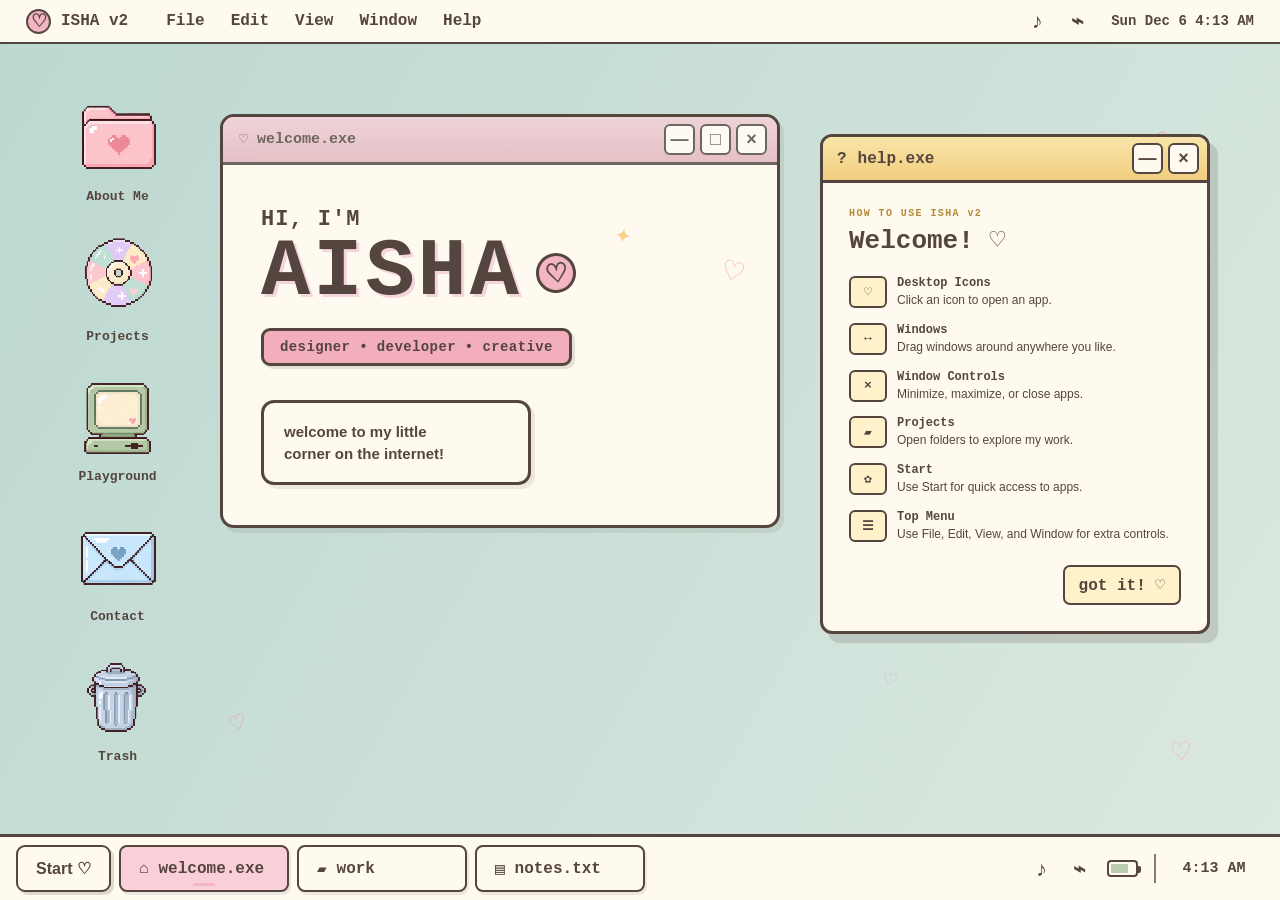
==== index.html @ 7eb50d99 "Move portfolio files to root" ====
<!DOCTYPE html>
<html lang="en">

<head>
  <meta charset="UTF-8">

  <meta
    name="viewport"
    content="width=device-width, initial-scale=1.0"
  >

  <title>ISHA v2</title>

<link rel="stylesheet" href="css/base.css">
<link rel="stylesheet" href="css/desktop.css">
<link rel="stylesheet" href="css/windows.css">
<link rel="stylesheet" href="css/apps.css">
<link rel="stylesheet" href="css/projects.css">
<link rel="stylesheet" href="css/responsive.css">
</head>


<body>


  <!-- ==================================================
       TOP MENU BAR
  =================================================== -->

  <header class="menu-bar">


    <!-- LEFT SIDE -->
    <div class="menu-left">

      <button
        class="brand-button"
        aria-label="Home"
      >
        <span class="brand-heart">
          ♡
        </span>

        <span>
          ISHA v2
        </span>
      </button>


      <nav
        class="menu-nav"
        aria-label="Desktop menu"
      >

<button
  class="top-menu-button"
  data-menu="file-menu"
>
  File
</button>

<button
  class="top-menu-button"
  data-menu="edit-menu"
>
  Edit
</button>

<button
  class="top-menu-button"
  data-menu="view-menu"
>
  View
</button>

<button
  class="top-menu-button"
  data-menu="window-menu"
>
  Window
</button>

<button
  class="top-menu-button"
  data-menu="help-menu"
>
  Help
</button>

      </nav>

    </div>


    <!-- RIGHT SIDE -->
    <div class="menu-right">

      <div class="top-status">

        <span
          class="status-icon"
          aria-label="Sound"
        >
          ♪
        </span>

        <span
          class="status-icon"
          aria-label="Wi-Fi"
        >
          ⌁
        </span>

      </div>


      <time
        class="top-date"
        id="top-date"
      >
        Tue Aug 18 5:42 PM
      </time>

    </div>

  </header>



  <!-- ==================================================
       DESKTOP
  =================================================== -->

  <main class="desktop">
      
<!-- DESKTOP DECORATIONS -->

<span class="desktop-decoration decoration-one">♡</span>
<span class="desktop-decoration decoration-two">✿</span>

<span class="desktop-decoration decoration-three">♡</span>
<span class="desktop-decoration decoration-four">✿</span>
<span class="desktop-decoration decoration-five">♡</span>
<span class="desktop-decoration decoration-six">✿</span>
<span class="desktop-decoration decoration-seven">♡</span>

    <!-- ==================================================
         DESKTOP SHORTCUTS
    =================================================== -->

    <section
      class="desktop-icons"
      aria-label="Desktop shortcuts"
    >


      <!-- ABOUT ME / WELCOME -->

<button
  class="desktop-icon"
  data-window="welcome-window"
>

  <img
    src="images/about-me.png"
    alt=""
    class="desktop-icon-image"
  >

  <span class="desktop-icon-label">
    About Me
  </span>

</button>


      <!-- PROJECTS / WORK -->

<button
  class="desktop-icon"
  data-window="work-window"
>

  <img
    src="images/projects.png"
    alt=""
    class="desktop-icon-image"
  >

  <span class="desktop-icon-label">
    Projects
  </span>

</button>



      <!-- PLAYGROUND -->

<button
  class="desktop-icon"
  data-window="playground-window"
>

  <img
    src="images/playground.png"
    alt=""
    class="desktop-icon-image"
  >

  <span class="desktop-icon-label">
    Playground
  </span>

</button>


      <!-- CONTACT -->

<button
  class="desktop-icon"
  data-window="contact-window"
>

  <img
    src="images/contact.png"
    alt=""
    class="desktop-icon-image"
  >

  <span class="desktop-icon-label">
    Contact
  </span>

</button>
        
        
<!-- TRASH -->
        
<button
  class="desktop-icon desktop-trash"
  type="button"
  data-window="profile-window"
  aria-label="Open personal file"
>

  <img
    src="images/trash.png"
    alt=""
    class="desktop-icon-image"
  >

  <span class="desktop-icon-label">
    Trash
  </span>

</button>


    </section>



    <!-- ==================================================
         WELCOME.EXE WINDOW
    =================================================== -->

    <section
      class="window welcome-window active"
      id="welcome-window"
      aria-label="Welcome window"
    >


      <!-- WINDOW HEADER -->

      <div class="window-header">

        <div class="window-title">

          <span>
            ♡
          </span>

          <span>
            welcome.exe
          </span>

        </div>


        <div class="window-controls">

          <button
            class="window-control"
            aria-label="Minimize welcome window"
          >
            —
          </button>


          <button
            class="window-control"
            aria-label="Maximize welcome window"
          >
            □
          </button>


          <button
            class="window-control window-close"
            aria-label="Close welcome window"
          >
            ×
          </button>

        </div>

      </div>



      <!-- WINDOW CONTENT -->

      <div class="welcome-content">

        <div class="welcome-text">

          <p class="welcome-small">
            HI, I'M
          </p>


          <div class="welcome-name-row">

            <h1>
              AISHA
            </h1>

            <span class="welcome-heart">
              ♡
            </span>

          </div>


          <div class="welcome-role">
            designer • developer • creative
          </div>


          <div class="speech-bubble">
            welcome to my little<br>
            corner on the internet!
          </div>

        </div>

      </div>


    </section>



    <!-- ==================================================
         WORK WINDOW
    =================================================== -->

    <section
      class="window work-window"
      id="work-window"
      aria-label="Work window"
    >


      <!-- WINDOW HEADER -->

      <div class="window-header">

        <div class="window-title">

          <span>
            ♡
          </span>

          <span>
            work
          </span>

        </div>


        <div class="window-controls">

          <button
            class="window-control"
            aria-label="Minimize work window"
          >
            —
          </button>


          <button
            class="window-control"
            aria-label="Maximize work window"
          >
            □
          </button>


          <button
            class="window-control window-close"
            aria-label="Close work window"
          >
            ×
          </button>

        </div>

      </div>



      <!-- WORK TOOLBAR -->

      <div class="work-toolbar">


        <!-- BACK / FORWARD -->

        <div class="work-navigation">

          <button aria-label="Go back">
            ‹
          </button>

          <button aria-label="Go forward">
            ›
          </button>

        </div>



        <!-- VIEW CONTROLS -->

        <div class="view-buttons">

          <button
            class="view-button active"
            aria-label="List view"
          >
            ≡
          </button>

          <button
            class="view-button"
            aria-label="Grid view"
          >
            ▦
          </button>

        </div>



        <!-- SEARCH -->

        <label class="work-search">

          <input
            type="search"
            placeholder="search..."
            aria-label="Search projects"
          >

          <span>
            ⌕
          </span>

        </label>

      </div>



      <!-- PROJECT GRID -->

      <div class="project-grid">


        <!-- REWIND -->

        <button
          class="project-folder project-rewind"
          data-project="rewind"
        >

          <span class="folder-art">

            <span class="project-folder-tab"></span>

            <span class="folder-symbol">
              ♪
            </span>

          </span>


          <span class="project-name">
            REWIND
          </span>


          <span class="project-star">
            ☆
          </span>

        </button>



        <!-- NEKO BREW -->

        <button
          class="project-folder project-game"
          data-project="neko-brew"
        >

          <span class="folder-art">

            <span class="project-folder-tab"></span>

<span class="folder-symbol">
  ♡
</span>

          </span>


          <span class="project-name">
            NEKO BREW
          </span>


          <span class="project-star">
            ☆
          </span>

        </button>



        <!-- WOODBLOCK -->

        <button
          class="project-folder project-design"
          data-project="woodblock"
        >

          <span class="folder-art">

            <span class="project-folder-tab"></span>

            <span class="folder-symbol">
              ✎
            </span>

          </span>


          <span class="project-name">
            WOODBLOCK
          </span>


          <span class="project-star">
            ☆
          </span>

        </button>

<!-- URQUIOLA -->

<button
  class="project-folder project-urquiola"
  data-project="urquiola"
>

  <span class="folder-art">

    <span class="project-folder-tab"></span>

    <span class="folder-symbol">
      ✦
    </span>

  </span>

  <span class="project-name">
    URQUIOLA
  </span>

  <span class="project-star">
    ☆
  </span>

</button>

<!-- GAME UI -->

<button
  class="project-folder project-game-ui"
  data-project="game-ui"
>

  <span class="folder-art">

    <span class="project-folder-tab"></span>

    <span class="folder-symbol">
      ✦
    </span>

  </span>

  <span class="project-name">
    GAME UI
  </span>

  <span class="project-star">
    ☆
  </span>

</button>

<!-- MORE PROJECTS -->

<button
  class="project-folder project-more"
  data-project="more-projects"
>

  <span class="folder-art">

    <span class="project-folder-tab"></span>

    <span class="folder-symbol">
      •••
    </span>

  </span>

  <span class="project-name">
    MORE PROJECTS
  </span>

  <span class="project-star">
    ☆
  </span>

</button>


      </div>



      <!-- WORK FOOTER -->

      <div class="work-footer">
        ↳ click a folder! ♡
      </div>


    </section>
      
<!-- ==================================================
     NOTES.TXT WINDOW
=================================================== -->

<section
  class="window notes-window"
  id="notes-window"
  aria-label="Notes window"
>

  <div class="window-header">

    <div class="window-title">
      <span>♡</span>
      <span>notes.txt</span>
    </div>

    <div class="window-controls">

      <button
        class="window-control"
        aria-label="Minimize notes"
      >
        —
      </button>

      <button
        class="window-control window-close"
        aria-label="Close notes"
      >
        ×
      </button>

    </div>

  </div>


  <div class="notes-content">

    <p>designer</p>
    <p>developer</p>
    <p>daydreamer</p>
    <p>music lover</p>
    <p>matcha enjoyer</p>
    <p>gamer ♡</p>

  </div>

</section>

<!-- ==================================================
     CONTACT.EXE WINDOW
=================================================== -->

<section
  class="window contact-window"
  id="contact-window"
  aria-label="Contact window"
>

  <div class="window-header">

    <div class="window-title">
      <span>♡</span>
      <span>contact.exe</span>
    </div>

    <div class="window-controls">

      <button
        class="window-control"
        aria-label="Minimize contact"
      >
        —
      </button>

      <button
        class="window-control window-close"
        aria-label="Close contact"
      >
        ×
      </button>

    </div>

  </div>


  <div class="contact-content">

    <p class="contact-small">
      SAY HELLO ♡
    </p>

    <h2>
      Let's connect!
    </h2>

    <p class="contact-copy">
      Have a project, opportunity, or just want to say hi?
      You can reach me here.
    </p>


    <div class="contact-card">

      <span class="contact-label">
        EMAIL
      </span>

      <span
        class="contact-email"
        id="contact-email"
      >
        aishafermin2003@gmail.com
      </span>

      <button
        class="copy-email"
        id="copy-email"
      >
        copy
      </button>

    </div>


    <div class="contact-links">

      <a href="#" target="_blank">
        LinkedIn
      </a>

      <a href="resume.pdf" target="_blank">
        Resume
      </a>

    </div>

  </div>

</section>

<!-- ==================================================
     PLAYGROUND.EXE WINDOW
=================================================== -->

<section
  class="window playground-window"
  id="playground-window"
  aria-label="Playground window"
>

  <div class="window-header">

    <div class="window-title">
      <span>♡</span>
      <span>playground.exe</span>
    </div>

    <div class="window-controls">

      <button
        class="window-control"
        aria-label="Minimize playground"
      >
        —
      </button>

      <button
        class="window-control window-close"
        aria-label="Close playground"
      >
        ×
      </button>

    </div>

  </div>


  <div class="playground-content">

    <div class="playground-intro">

      <p class="playground-small">
        LITTLE EXPERIMENTS ♡
      </p>

      <h2>
        Playground
      </h2>

      <p>
        A tiny space for UI tests, coding experiments,
        motion ideas, and things I made just for fun.
      </p>

    </div>


<div class="playground-grid">

  <button
    class="play-card"
    data-playground="ui-tests"
  >
    <span class="play-number">01</span>
    <span class="play-title">UI Tests</span>
    <span class="play-arrow">↗</span>
  </button>


  <button
    class="play-card"
    data-playground="motion"
  >
    <span class="play-number">02</span>
    <span class="play-title">Motion</span>
    <span class="play-arrow">↗</span>
  </button>


  <button
    class="play-card"
    data-playground="mini-code"
    href="playground/"      
  >
    <span class="play-number">03</span>
    <span class="play-title">Mini Code</span>
    <span class="play-arrow">↗</span>
  </button>


  <button
    class="play-card"
    data-playground="brand-identities"
  >
    <span class="play-number">04</span>
    <span class="play-title">Brand Identities</span>
    <span class="play-arrow">↗</span>
  </button>

</div>
  </div>

</section>

<!-- ==================================================
     PROJECT VIEWER
=================================================== -->

<section
  class="window project-viewer"
  id="project-viewer"
  aria-label="Project viewer"
>

  <div class="window-header">

    <div class="window-title">
      <span>♡</span>
      <span id="project-viewer-title">project.exe</span>
    </div>

    <div class="window-controls">
        
  <button
  class="window-control project-open-browser"
  id="project-open-browser"
  aria-label="Open project in browser"
  title="Open in browser"
>
  ↗
</button>

  <button
    class="window-control window-minimize"
    aria-label="Minimize project"
  >
    —
  </button>

  <button
    class="window-control window-maximize"
    aria-label="Maximize project"
  >
    □
  </button>

  <button
    class="window-control window-close"
    aria-label="Close project"
  >
    ×
  </button>

</div>

  </div>


  <div class="project-viewer-content">

  <!-- PROJECT LOADING SCREEN -->

  <div
    class="project-loader"
    id="project-loader"
  >

    <div class="project-loader-inner">

      <span class="loader-heart">
        ♡
      </span>

      <p id="project-loader-text">
        opening project.exe...
      </p>

      <div class="loader-blocks">
        <span></span>
        <span></span>
        <span></span>
        <span></span>
        <span></span>
      </div>

    </div>

  </div>


  <!-- PROJECT -->

  <iframe
    id="project-frame"
    src=""
    title="Project preview"
  ></iframe>

</div>
</section>

<!-- ==================================================
     SECRET PROFILE / ABOUT_ME.TXT
=================================================== -->

<section
  class="window profile-window"
  id="profile-window"
  aria-label="Personal profile"
>

  <div class="window-header">

  <div class="window-title">
    <span>♡</span>
    <span>about_me.txt</span>
  </div>

  <div class="window-controls">

    <button
      class="window-control"
      aria-label="Minimize profile"
    >
      —
    </button>

    <button
      class="window-control window-close"
      aria-label="Close profile"
    >
      ×
    </button>

  </div>

</div>


<div class="profile-breadcrumb">
  MyComputer &gt; Users &gt; Aisha &gt; about_me.txt
</div>

  <div class="profile-content">


    <!-- AVATAR -->

    <div class="profile-avatar-area">

      <div class="profile-avatar-frame">

        <img
          src="images/avatar2.png"
          alt="Aisha avatar"
          class="profile-avatar"
        >

      </div>

      <span class="profile-avatar-heart">
        ♡
      </span>

    </div>
<!-- INFO -->

    <div class="profile-info">

      <div class="profile-row">
        <span class="profile-label">NAME</span>
        <span>Aisha</span>
      </div>

      <div class="profile-row">
        <span class="profile-label">ROLE</span>
        <span>Graphic Designer + Web Designer</span>
      </div>

      <div class="profile-row">
        <span class="profile-label">STATUS</span>
        <span>fighting with CSS and JS ♡</span>
      </div>

      <div class="profile-row">
        <span class="profile-label">ENERGY</span>

<span class="profile-hearts">
  <span class="heart-full">♥</span>
  <span class="heart-full">♥</span>
  <span class="heart-full">♥</span>
  <span class="heart-full">♥</span>
  <span class="heart-empty">♡</span>
</span>
      </div>

      <div class="profile-row">
        <span class="profile-label">MATCHA</span>

        <span class="coffee-meter">
          <span class="coffee-full">▣</span>
          <span class="coffee-full">▣</span>
          <span class="coffee-full">▣</span>
          <span class="coffee-full">▣</span>
          <span class="coffee-full">▣</span>

        </span>
      </div>

      <div class="profile-row">
        <span class="profile-label">INTERESTS</span>
        <span>games / anime / music / matcha</span>
      </div>

      <div class="profile-row">
        <span class="profile-label">FUN FACT</span>
        <span>I talk to my bunny a lot ♡</span>
      </div>

    </div>

  </div>

</section>

<!-- ==================================================
     HELP.EXE
=================================================== -->

<section
  class="window help-window"
  id="help-window"
  aria-label="Help window"
>

  <div class="window-header">

    <div class="window-title">
      <span>?</span>
      <span>help.exe</span>
    </div>

    <div class="window-controls">

      <button
        class="window-control"
        aria-label="Minimize help"
      >
        —
      </button>

      <button
        class="window-control window-close"
        aria-label="Close help"
      >
        ×
      </button>

    </div>

  </div>


  <div class="help-content">

    <p class="help-small">
      HOW TO USE ISHA v2
    </p>

    <h2>
      Welcome! ♡
    </h2>


    <div class="help-list">

      <div class="help-item">
        <span class="help-icon">♡</span>

        <div>
          <strong>Desktop Icons</strong>
          <p>Click an icon to open an app.</p>
        </div>
      </div>


      <div class="help-item">
        <span class="help-icon">↔</span>

        <div>
          <strong>Windows</strong>
          <p>Drag windows around anywhere you like.</p>
        </div>
      </div>


      <div class="help-item">
        <span class="help-icon">×</span>

        <div>
          <strong>Window Controls</strong>
          <p>Minimize, maximize, or close apps.</p>
        </div>
      </div>


      <div class="help-item">
        <span class="help-icon">▰</span>

        <div>
          <strong>Projects</strong>
          <p>Open folders to explore my work.</p>
        </div>
      </div>


      <div class="help-item">
        <span class="help-icon">✿</span>

        <div>
          <strong>Start</strong>
          <p>Use Start for quick access to apps.</p>
        </div>
      </div>


      <div class="help-item">
        <span class="help-icon">☰</span>

        <div>
          <strong>Top Menu</strong>
          <p>Use File, Edit, View, and Window for extra controls.</p>
        </div>
      </div>

    </div>


    <button
      class="help-got-it"
      id="help-got-it"
      type="button"
    >
      got it! ♡
    </button>

  </div>

</section>

<!-- ==================================================
     START MENU
=================================================== -->

<div
  class="start-menu"
  id="start-menu"
  aria-hidden="true"
>

  <div class="start-menu-header">

    <span class="start-menu-heart">
      ♡
    </span>

    <div>
      <strong>ISHA v2</strong>
      <span>personal system</span>
    </div>

  </div>


  <div class="start-menu-divider"></div>


  <div class="start-menu-apps">

    <button
      class="start-menu-item"
      data-start-window="welcome-window"
    >
      <span>♡</span>
      <span>Welcome</span>
    </button>


    <button
      class="start-menu-item"
      data-start-window="work-window"
    >
      <span>▰</span>
      <span>Projects</span>
    </button>


    <button
      class="start-menu-item"
      data-start-window="playground-window"
    >
      <span>◫</span>
      <span>Playground</span>
    </button>


    <button
      class="start-menu-item"
      data-start-window="contact-window"
    >
      <span>✉</span>
      <span>Contact</span>
    </button>

  </div>


  <div class="start-menu-divider"></div>


  <button
    class="start-menu-item start-menu-profile"
    data-start-window="profile-window"
  >
    <span>♡</span>
    <span>about_me.txt</span>
  </button>

</div>
      
<!-- ==================================================
     FILE MENU
=================================================== -->

<div
  class="top-dropdown file-menu"
  id="file-menu"
  aria-hidden="true"
>

  <button
    class="top-dropdown-item"
    data-file-project="rewind"
  >
    <span>♪</span>
    <span>REWIND</span>
  </button>

  <button
    class="top-dropdown-item"
    data-file-project="neko-brew"
  >
    <span>♡</span>
    <span>NEKO BREW</span>
  </button>

  <button
    class="top-dropdown-item"
    data-file-project="woodblock"
  >
    <span>✎</span>
    <span>WOODBLOCK</span>
  </button>

  <button
    class="top-dropdown-item"
    data-file-project="urquiola"
  >
    <span>✦</span>
    <span>URQUIOLA</span>
  </button>

  <button
    class="top-dropdown-item"
    data-file-project="game-ui"
  >
    <span>◫</span>
    <span>GAME UI</span>
  </button>


  <div class="top-dropdown-divider"></div>


  <button
    class="top-dropdown-item"
    data-file-playground
  >
    <span>＋</span>
    <span>More Projects...</span>
  </button>

</div>
      
<!-- ==================================================
     EDIT MENU
=================================================== -->

<div
  class="top-dropdown edit-menu"
  id="edit-menu"
  aria-hidden="true"
>

  <button
    class="top-dropdown-item toggle-item"
    id="toggle-desktop-icons"
  >
    <span class="menu-check">✓</span>
    <span>Show Desktop Icons</span>
  </button>


  <button
    class="top-dropdown-item toggle-item"
    id="toggle-motion"
  >
    <span class="menu-check">✓</span>
    <span>Motion</span>
  </button>


  <div class="top-dropdown-divider"></div>


  <button
    class="top-dropdown-item"
    id="reset-desktop"
  >
    <span>↻</span>
    <span>Reset Desktop</span>
  </button>

</div>

<!-- ==================================================
     VIEW MENU
=================================================== -->

<div
  class="top-dropdown view-menu"
  id="view-menu"
  aria-hidden="true"
>

  <div class="top-dropdown-label">
    Color Theme
  </div>


  <button
    class="top-dropdown-item theme-option active"
    data-theme="pastel"
  >
    <span class="menu-check">✓</span>
    <span>Pastel</span>
  </button>


  <button
    class="top-dropdown-item theme-option"
    data-theme="strawberry-matcha"
  >
    <span class="menu-check"></span>
    <span>Strawberry Matcha</span>
  </button>


  <button
    class="top-dropdown-item theme-option"
    data-theme="blueberry"
  >
    <span class="menu-check"></span>
    <span>Blueberry</span>
  </button>


  <button
    class="top-dropdown-item theme-option"
    data-theme="soft-pink"
  >
    <span class="menu-check"></span>
    <span>Soft Pink</span>
  </button>

</div>

<!-- ==================================================
     WINDOW MENU
=================================================== -->

<div
  class="top-dropdown window-menu"
  id="window-menu"
  aria-hidden="true"
>

  <button
    class="top-dropdown-item"
    id="minimize-all"
  >
    <span>—</span>
    <span>Minimize All</span>
  </button>


  <button
    class="top-dropdown-item"
    id="show-all"
  >
    <span>□</span>
    <span>Show All</span>
  </button>


  <button
    class="top-dropdown-item"
    id="close-all"
  >
    <span>×</span>
    <span>Close All</span>
  </button>


  <div class="top-dropdown-divider"></div>


  <button
    class="top-dropdown-item"
    id="bring-welcome-forward"
  >
    <span>♡</span>
    <span>Bring Welcome Forward</span>
  </button>

</div>
      
<!-- ==================================================
     HELP MENU
=================================================== -->

<div
  class="top-dropdown help-menu"
  id="help-menu"
  aria-hidden="true"
>

  <button
    class="top-dropdown-item"
    id="open-help-window"
  >
    <span>?</span>
    <span>How to Use ISHA v2</span>
  </button>

</div>


  </main>
    



  <!-- ==================================================
       BOTTOM TASKBAR
  =================================================== -->

  <footer class="taskbar">


    <!-- LEFT SIDE -->

    <div class="taskbar-left">


      <!-- START -->

<button
  class="start-button"
  id="start-button"
  type="button"
>
  Start ♡
</button>



      <!-- WELCOME -->

      <button
        class="task-tab active"
        data-window="welcome-window"
      >

        <span class="task-icon task-home">
          ⌂
        </span>

        <span>
          welcome.exe
        </span>

      </button>



      <!-- WORK -->

      <button
        class="task-tab"
        data-window="work-window"
      >

        <span class="task-icon task-folder">
          ▰
        </span>

        <span>
          work
        </span>

      </button>
        
        
        <button
  class="task-tab project-task-tab"
  id="project-task-tab"
  data-window="project-viewer"
  hidden
>

  <span class="task-icon">
    ◫
  </span>

  <span id="project-task-title">
    project.exe
  </span>

</button>


      <!-- NOTES -->

      <button
  class="task-tab"
  data-window="notes-window"
    >

        <span class="task-icon task-note">
          ▤
        </span>

        <span>
          notes.txt
        </span>

      </button>


    </div>



    <!-- RIGHT SIDE -->

    <div class="taskbar-right">


      <!-- SYSTEM TRAY -->

      <div class="system-tray">

        <span
          class="tray-icon"
          aria-label="Sound"
        >
          ♪
        </span>


        <span
          class="tray-icon"
          aria-label="Wi-Fi"
        >
          ⌁
        </span>


        <span
          class="battery"
          aria-label="Battery"
        >

          <span class="battery-level"></span>

        </span>

      </div>



      <span class="tray-divider"></span>



      <time
        class="taskbar-time"
        id="taskbar-time"
      >
        5:42 PM
      </time>


    </div>


  </footer>



  <!-- ==================================================
       JAVASCRIPT
  =================================================== -->

  <script src="script.js"></script>


</body>

</html>
---- css/base.css ----
@charset "UTF-8";

/* Base styles: reset, variables, document defaults */

/* ==================================================
   RESET
================================================== */

* {
  box-sizing: border-box;
  margin: 0;
  padding: 0;
}

html,
body {
  width: 100%;
  height: 100%;
}

button {
  font: inherit;
}

button,
a {
  -webkit-tap-highlight-color: transparent;
}


/* ==================================================
   COLORS
================================================== */

:root {
  --cream: #fffaf0;
  --pink: #f4b5c2;
  --pink-light: #f9d0d8;
  --peach: #f3c6a8;
  --sage: #bccdaf;
  --sage-light: #d8e1cb;
  --blue: #b9cfe0;
  --lavender: #d8c9e7;
  --yellow: #f8d184;
  --brown: #55453f;
  --brown-soft: #75635b;

  --topbar-height: 44px;
  --taskbar-height: 66px;


  /* DEFAULT / PASTEL THEME */

  --theme-1: #bcd8d1;
  --theme-2: #dbe8df;
  --theme-3: #f5e7d7;
  --theme-4: #d8d7ee;

  --theme-accent: #f4b5c2;
  --theme-accent-light: #f9d0d8;
}

/* ==================================================
   COLOR THEMES
================================================== */


/* STRAWBERRY MATCHA */

body.theme-strawberry-matcha {
  --theme-1: #f4c7cf;
  --theme-2: #f9dce1;
  --theme-3: #d6e2ca;
  --theme-4: #edf2df;

  --theme-accent: #efa9b8;
  --theme-accent-light: #f8d7de;
}


/* BLUEBERRY */

body.theme-blueberry {
  --theme-1: #bfd7ea;
  --theme-2: #d8e5f0;
  --theme-3: #d8cbea;
  --theme-4: #fffaf5;

  --theme-accent: #b9b6df;
  --theme-accent-light: #dedcf2;
}


/* SOFT PINK */

body.theme-soft-pink {
  --theme-1: #f2bdca;
  --theme-2: #f8d2da;
  --theme-3: #fbe3e7;
  --theme-4: #fff4f1;

  --theme-accent: #eba7b7;
  --theme-accent-light: #f8d5dd;
}
/* ==================================================
   BODY
================================================== */

body {
  overflow: hidden;
  background: var(--desktop);
  color: var(--brown);
  font-family: "Courier New", Courier, monospace;
}
---- css/desktop.css ----
/* ==================================================
   DESKTOP — TOP BAR, WALLPAPER, ICONS, TASKBAR, START MENU
================================================== */

/* ==================================================
   TOP MENU BAR
================================================== */

.menu-bar {
  position: fixed;
  top: 0;
  left: 0;
  z-index: 1000;

  width: 100%;
  height: var(--topbar-height);

  display: flex;
  align-items: center;
  justify-content: space-between;

  padding: 0 26px;

  background: #fffaf0;
  border-bottom: 2px solid var(--brown);
}


/* LEFT SIDE */

.menu-left {
  display: flex;
  align-items: center;
  gap: 28px;
}

.brand-button {
  display: flex;
  align-items: center;
  gap: 10px;

  border: none;
  background: transparent;

  color: var(--brown);
  font-weight: 700;
  font-size: 16px;

  cursor: pointer;
}

.brand-heart {
  display: grid;
  place-items: center;

  width: 25px;
  height: 25px;

  background: var(--pink);
  border: 2px solid var(--brown);
  border-radius: 50%;

  font-family: Arial, sans-serif;
  font-size: 18px;
  line-height: 1;
}

.menu-nav {
  display: flex;
  align-items: center;
  gap: 6px;
}

.menu-nav button {
  padding: 7px 10px;

  border: none;
  border-radius: 6px;
  background: transparent;

  color: var(--brown);
  font-weight: 600;

  cursor: pointer;
}

.menu-nav button:hover {
  background: var(--theme-accent-light);
}


/* RIGHT SIDE */

.menu-right {
  display: flex;
  align-items: center;
  gap: 22px;
}

.top-status {
  display: flex;
  align-items: center;
  gap: 16px;
}

.status-icon {
  min-width: 24px;
  text-align: center;

  font-family: Arial, sans-serif;
  font-size: 21px;
  font-weight: bold;
}

.top-date {
  font-size: 14px;
  font-weight: 700;
  white-space: nowrap;
}


/* ==================================================
   DESKTOP WALLPAPER
================================================== */

.desktop {
  position: fixed;

  top: var(--topbar-height);
  left: 0;

  width: 100%;

  height: calc(
    100vh -
    var(--topbar-height) -
    var(--taskbar-height)
  );

  overflow: hidden;

  background: linear-gradient(
    120deg,
    var(--theme-1),
    var(--theme-2),
    var(--theme-3),
    var(--theme-4),
    var(--theme-1)
  );

  background-size: 400% 400%;

  animation:
    desktop-color-shift 18s ease infinite;
}


@keyframes desktop-color-shift {
  0% {
    background-position: 0% 50%;
  }

  50% {
    background-position: 100% 50%;
  }

  100% {
    background-position: 0% 50%;
  }
}
/* ==================================================
   DESKTOP DECORATIONS
================================================== */

.desktop-decoration {
  position: absolute;
  z-index: 1;

  color: var(--pink);

  pointer-events: none;
  user-select: none;
}

/* HEART — TOP RIGHT */

.decoration-one {
  top: 10%;
  right: 8%;

  color: #f19aae;

  font-size: 38px;

  transform: rotate(12deg);
}


/* FLOWER — UPPER RIGHT */

.decoration-two {
  top: 25%;
  right: 16%;

  color: #f0b95d;

  font-size: 27px;

  transform: rotate(-9deg);
}


/* HEART — LOWER LEFT */

.decoration-three {
  left: 18%;
  bottom: 12%;

  color: #f19aae;

  font-size: 25px;

  transform: rotate(-15deg);
}


/* FLOWER — CENTER-ish */

.decoration-four {
  top: 42%;
  left: 31%;

  color: #fff1c9;

  font-size: 22px;

  transform: rotate(10deg);
}


/* SMALL HEART — RIGHT */

.decoration-five {
  right: 30%;
  bottom: 18%;

  color: #d7b8d9;

  font-size: 21px;

  transform: rotate(17deg);
}


/* SMALL FLOWER — TOP */

.decoration-six {
  top: 9%;
  left: 43%;

  color: #f5d58b;

  font-size: 19px;

  transform: rotate(-12deg);
}


/* HEART — BOTTOM RIGHT */

.decoration-seven {
  right: 7%;
  bottom: 8%;

  color: #f3b4c2;

  font-size: 31px;

  transform: rotate(-7deg);
}

.desktop-decoration {
  animation:
    decoration-float 5s ease-in-out infinite;
}


.decoration-two,
.decoration-five {
  animation-delay: -1.5s;
}


.decoration-three,
.decoration-six {
  animation-delay: -3s;
}


.decoration-four,
.decoration-seven {
  animation-delay: -4s;
}


@keyframes decoration-float {

  0%,
  100% {
    translate: 0 0;
  }

  50% {
    translate: 0 -5px;
  }

}
/* ==================================================
   DESKTOP ICON BUTTON
================================================== */
.desktop-icons {
  position: relative;
  z-index: 5;

  display: flex;
  flex-direction: column;
  align-items: center;

  gap: 30px;

  width: 135px;

  padding-top: 50px;
  margin-left: 50px;
}


.desktop-icon {
  width: 120px;

  display: flex;
  flex-direction: column;
  align-items: center;

  gap: 5px;

  padding: 0;

  background: transparent;
  border: none;
  outline: none;
  box-shadow: none;

  color: var(--brown);

  font: inherit;

  appearance: none;
  -webkit-appearance: none;

  cursor: pointer;
}

.play-card {
  text-decoration: none;
  color: var(--brown);
}

/* HOVER */

.desktop-icon:hover .desktop-icon-image {
  transform:
    translateY(-7px)
    rotate(-3deg)
    scale(1.08);

  filter:
    drop-shadow(4px 5px 0 rgba(85, 69, 63, 0.15));
}


/* CLICK */

.desktop-icon:active .desktop-icon-image {
  transform:
    translateY(-1px)
    scale(0.94);
}


.desktop-icon-image {
  width: 90px;
  height: 90px;

  object-fit: contain;

  image-rendering: pixelated;

  transition:
    transform 0.15s ease;
}

/* ==================================================
   DESKTOP ICON — SELECTED
================================================== */

.desktop-icon.selected .desktop-icon-image {
  transform:
    translateY(-3px)
    scale(1.04);

  filter:
    drop-shadow(3px 4px 0 rgba(85, 69, 63, 0.12));
}


.desktop-icon.selected .desktop-icon-label {
  padding: 2px 6px;

  background: rgba(255, 250, 240, 0.55);

  border: 1px dashed rgba(85, 69, 63, 0.45);

  border-radius: 4px;

  color: var(--brown);
}
/* ==================================================
   GENERIC ICON
================================================== */

.icon-art {
  position: relative;
  display: block;

  width: 68px;
  height: 60px;

  transition: transform 0.16s ease;
}

.desktop-icon-label {
  padding: 0;

  background: transparent;

  font-size: 13px;
  font-weight: 700;

  color: var(--brown);

  white-space: nowrap;

  transition:
    transform 0.18s ease,
    color 0.18s ease;
}


.desktop-icon:hover .desktop-icon-label {
  transform: translateY(-2px);

  color: #d87f92;
}

/* ==================================================
   ABOUT FOLDER ICON
================================================== */

.icon-folder {
  height: 55px;
  margin-top: 5px;

  background: var(--pink);
  border: 3px solid var(--brown);
  border-radius: 8px;

  box-shadow: 4px 5px 0 rgba(85, 69, 63, 0.18);
}

.folder-tab {
  position: absolute;
  top: -12px;
  left: 5px;

  width: 31px;
  height: 14px;

  background: var(--pink-light);

  border: 3px solid var(--brown);
  border-bottom: 0;
  border-radius: 8px 8px 0 0;
}

.folder-heart {
  position: absolute;
  top: 12px;
  left: 50%;

  transform: translateX(-50%);

  font-family: Arial, sans-serif;
  font-size: 27px;
  font-weight: bold;
}


/* ==================================================
   DISC ICON
================================================== */

.icon-disc {
  width: 63px;
  height: 63px;

  border: 3px solid var(--brown);
  border-radius: 50%;

  background: conic-gradient(
    var(--lavender),
    #f0deef,
    var(--blue),
    var(--pink-light),
    var(--lavender)
  );

  box-shadow: 4px 5px 0 rgba(85, 69, 63, 0.16);
}

.disc-center {
  position: absolute;
  top: 50%;
  left: 50%;

  width: 20px;
  height: 20px;

  transform: translate(-50%, -50%);

  background: #fffaf0;
  border: 3px solid var(--brown);
  border-radius: 50%;
}

.disc-sparkle {
  position: absolute;
  right: -7px;
  bottom: -6px;

  display: grid;
  place-items: center;

  width: 22px;
  height: 22px;

  background: var(--cream);
  border: 2px solid var(--brown);
  border-radius: 50%;

  font-size: 12px;
}


/* ==================================================
   PLAYGROUND MONITOR ICON
================================================== */

.icon-monitor {
  width: 70px;
  height: 59px;
  padding: 7px;

  background: var(--sage);
  border: 3px solid var(--brown);
  border-radius: 9px;

  box-shadow: 4px 5px 0 rgba(85, 69, 63, 0.16);
}

.monitor-screen {
  height: 34px;

  display: grid;
  place-items: center;

  background: var(--sage-light);
  border: 2px solid var(--brown);
  border-radius: 4px;
}

.monitor-face {
  font-family: Arial, sans-serif;
  font-size: 11px;
  font-weight: bold;
}

.monitor-buttons {
  display: flex;
  justify-content: flex-end;
  gap: 4px;

  padding-top: 5px;
}

.monitor-buttons span {
  width: 5px;
  height: 5px;

  background: var(--pink);
  border: 1px solid var(--brown);
  border-radius: 50%;
}


/* ==================================================
   CONTACT ENVELOPE ICON
================================================== */

.icon-envelope {
  width: 68px;
  height: 51px;
  margin-top: 7px;

  overflow: hidden;

  background: var(--cream);
  border: 3px solid var(--brown);
  border-radius: 8px;

  box-shadow: 4px 5px 0 rgba(85, 69, 63, 0.16);
}

.envelope-flap {
  position: absolute;
  top: -16px;
  left: 50%;

  width: 52px;
  height: 52px;

  background: var(--cream);
  border: 3px solid var(--brown);

  transform: translateX(-50%) rotate(45deg);
}

.envelope-heart {
  position: absolute;
  z-index: 3;

  top: 13px;
  left: 50%;

  transform: translateX(-50%);

  display: grid;
  place-items: center;

  width: 25px;
  height: 21px;

  background: var(--pink);
  border: 2px solid var(--brown);
  border-radius: 50%;

  font-family: Arial, sans-serif;
  font-weight: bold;
}


/* ==================================================
   BOTTOM TASKBAR
================================================== */

.taskbar {
  position: fixed;
  z-index: 1000;

  left: 0;
  bottom: 0;

  width: 100%;
  height: var(--taskbar-height);

  display: flex;
  align-items: center;
  justify-content: space-between;

  padding: 7px 16px;

  background: #fffaf0;
  border-top: 3px solid var(--brown);
}


/* ==================================================
   TASKBAR LEFT
================================================== */

.taskbar-left {
  height: 100%;

  display: flex;
  align-items: center;
  gap: 8px;
}


/* START */

.start-button {
  height: 47px;

  display: flex;
  align-items: center;
  gap: 9px;

  padding: 0 18px;

  background: var(--cream);
  border: 2px solid var(--brown);
  border-radius: 9px;

  box-shadow: 3px 3px 0 rgba(85, 69, 63, 0.18);

  color: var(--brown);

  font-family: Arial, sans-serif;
  font-weight: 700;

  cursor: pointer;
}

.start-flower {
  color: #e991a2;
  font-size: 18px;
}

.task-tab.active {
  background: var(--theme-accent-light);
}

/* ==================================================
   START MENU
================================================== */

.start-menu {
  position: fixed;

  left: 14px;
  bottom: calc(var(--taskbar-height) + 10px);

  z-index: 9999;

  width: 260px;

  padding: 10px;

  background: #fffaf0;

  border: 2px solid var(--brown);
  border-radius: 10px;

  box-shadow:
    6px 7px 0 rgba(85, 69, 63, 0.16);

  opacity: 0;
  visibility: hidden;

  transform:
    translateY(8px)
    scale(0.98);

  transform-origin: bottom left;

  transition:
    opacity 0.15s ease,
    transform 0.15s ease,
    visibility 0.15s ease;
}


/* OPEN */

.start-menu.open {
  opacity: 1;
  visibility: visible;

  transform:
    translateY(0)
    scale(1);
}


/* ==================================================
   HEADER
================================================== */

.start-menu-header {
  display: flex;
  align-items: center;

  gap: 10px;

  padding: 9px 10px 11px;
}


.start-menu-heart {
  width: 35px;
  height: 35px;

  display: grid;
  place-items: center;

  flex-shrink: 0;

  background: #f5c5cf;

  border: 2px solid var(--brown);
  border-radius: 8px;

  font-size: 20px;
}


.start-menu-header div {
  display: flex;
  flex-direction: column;

  gap: 1px;
}


.start-menu-header strong {
  font-size: 13px;
}


.start-menu-header div span {
  color: var(--brown-soft);

  font-size: 10px;
}


/* ==================================================
   DIVIDER
================================================== */

.start-menu-divider {
  height: 1px;

  margin: 4px 6px;

  background:
    rgba(85, 69, 63, 0.20);
}


/* ==================================================
   MENU ITEMS
================================================== */

.start-menu-apps {
  display: flex;
  flex-direction: column;

  gap: 2px;

  padding: 5px 0;
}


.start-menu-item {
  width: 100%;

  display: grid;

  grid-template-columns:
    25px 1fr;

  align-items: center;

  gap: 7px;

  padding:
    9px 10px;

  background: transparent;

  border: none;
  border-radius: 6px;

  color: var(--brown);

  font: inherit;
  font-size: 12px;
  font-weight: 700;

  text-align: left;

  cursor: pointer;

  transition:
    background 0.12s ease,
    transform 0.12s ease;
}


.start-menu-item:hover {
  background: #f6dce2;

  transform:
    translateX(3px);
}


.start-menu-item:active {
  transform:
    translateX(3px)
    scale(0.98);
}


.start-menu-profile {
  margin-top: 4px;
}
/* ==================================================
   TASKBAR APP TABS — POLISHED
================================================== */

.task-tab {
  position: relative;

  min-width: 170px;
  height: 47px;

  display: flex;
  align-items: center;

  gap: 10px;

  padding: 0 18px;

  background: #fffaf0;

  border: 2px solid var(--brown);
  border-radius: 8px;

  box-shadow:
    2px 3px 0 rgba(85, 69, 63, 0.10);

  color: var(--brown);

  font-weight: 700;

  cursor: pointer;

  transition:
    transform 0.15s ease,
    background 0.15s ease,
    box-shadow 0.15s ease;
}


/* HOVER */

.task-tab:hover {
  background: #f9e4e8;

  transform: translateY(-2px);

  box-shadow:
    3px 4px 0 rgba(85, 69, 63, 0.13);
}


/* ==================================================
   RUNNING
================================================== */

.task-tab.running::after {
  content: "";

  position: absolute;

  left: 50%;
  bottom: 4px;

  width: 22px;
  height: 3px;

  transform: translateX(-50%);

  background: #b8caa9;

  border-radius: 99px;
}


/* ==================================================
   ACTIVE / CURRENT WINDOW
================================================== */

.task-tab.active::after {
  background: var(--theme-accent);
}

  transform: translateY(-2px);

  box-shadow:
    inset 0 -3px 0 rgba(85, 69, 63, 0.08),
    3px 4px 0 rgba(85, 69, 63, 0.14);
}


.task-tab.active::after {
  background: #e68fa1;

  width: 34px;
}


/* ==================================================
   MINIMIZED
================================================== */

.task-tab.minimized {
  background: #f3eee4;

  opacity: 0.75;

  transform: none;

  box-shadow:
    1px 2px 0 rgba(85, 69, 63, 0.08);
}


.task-tab.minimized::after {
  width: 14px;

  background: var(--brown-soft);

  opacity: 0.5;
}


/* CLICK */

.task-tab:active {
  transform: translateY(1px);

  box-shadow:
    1px 1px 0 rgba(85, 69, 63, 0.12);
}

/* ==================================================
   TASKBAR RIGHT
================================================== */

.taskbar-right {
  display: flex;
  align-items: center;
  gap: 16px;

  padding-right: 8px;
}

.system-tray {
  display: flex;
  align-items: center;
  gap: 17px;
}

.tray-icon {
  min-width: 21px;

  text-align: center;

  font-family: Arial, sans-serif;
  font-size: 21px;
  font-weight: bold;
}


/* BATTERY */

.battery {
  position: relative;

  width: 31px;
  height: 17px;

  display: block;
  padding: 2px;

  border: 2px solid var(--brown);
  border-radius: 4px;
}

.battery::after {
  content: "";

  position: absolute;
  top: 4px;
  right: -5px;

  width: 3px;
  height: 7px;

  background: var(--brown);
  border-radius: 0 2px 2px 0;
}

.battery-level {
  display: block;

  width: 75%;
  height: 100%;

  background: var(--sage);
  border-radius: 1px;
}

.tray-divider {
  width: 2px;
  height: 29px;

  background: var(--brown);
  opacity: 0.7;
}

.taskbar-time {
  min-width: 84px;

  font-size: 15px;
  font-weight: 700;
  text-align: center;
}

/* ==================================================
   TOP DROPDOWN MENUS
================================================== */

.top-dropdown {
  position: fixed;

  top: calc(var(--topbar-height) + 7px);

  z-index: 9999;

  width: 220px;

  padding: 8px;

  background: #fffaf0;

  border: 2px solid var(--brown);
  border-radius: 8px;

  box-shadow:
    5px 6px 0 rgba(85, 69, 63, 0.15);

  opacity: 0;
  visibility: hidden;

  transform: translateY(-5px);

  transition:
    opacity 0.14s ease,
    transform 0.14s ease,
    visibility 0.14s ease;
}


.top-dropdown.open {
  opacity: 1;
  visibility: visible;

  transform: translateY(0);
}


/* FILE POSITION */

.file-menu {
  left: 155px;
}


/* ITEMS */

.top-dropdown-item {
  width: 100%;

  display: grid;

  grid-template-columns:
    24px 1fr;

  align-items: center;

  gap: 7px;

  padding: 9px 10px;

  background: transparent;

  border: none;
  border-radius: 5px;

  color: var(--brown);

  font: inherit;

  font-size: 12px;
  font-weight: 700;

  text-align: left;

  cursor: pointer;
}


.top-dropdown-item:hover {
  background: var(--pink-light);

  transform: translateX(2px);
}


.top-dropdown-divider {
  height: 1px;

  margin: 5px 4px;

  background:
    rgba(85, 69, 63, 0.20);
}


/* ACTIVE TOP MENU BUTTON */

.top-dropdown-item:hover {
  background: var(--theme-accent-light);
}
/* ==================================================
   EDIT MENU
================================================== */

.edit-menu {
  left: 220px;
}


/* CHECKMARK */

.menu-check {
  font-weight: 900;
}


/* HIDDEN SETTING */

.toggle-item.disabled .menu-check {
  visibility: hidden;
}


/* HIDE DESKTOP ICONS */

.desktop.hide-icons .desktop-icons {
  opacity: 0;
  visibility: hidden;
  pointer-events: none;
}


/* REDUCE / DISABLE MOTION */

body.motion-off *,
body.motion-off *::before,
body.motion-off *::after {
  animation: none !important;

  transition-duration: 0s !important;
}

/* ==================================================
   VIEW MENU
================================================== */

.view-menu {
  left: 285px;
}


.top-dropdown-label {
  padding: 7px 10px 5px;

  color: var(--brown-soft);

  font-size: 10px;
  font-weight: 700;

  text-transform: uppercase;
  letter-spacing: 1px;
}


.theme-option .menu-check {
  visibility: hidden;
}


.theme-option.active .menu-check {
  visibility: visible;
}

/* ==================================================
   WINDOW MENU
================================================== */

.window-menu {
  left: 350px;
}

.help-menu {
     left: 430px;
}

/* ==================================================
   RESPONSIVE
================================================== */
---- css/windows.css ----
/* ==================================================
   WINDOWS — SHARED WINDOW SYSTEM
================================================== */

/* ==================================================
   WINDOW
================================================== */

.window {
  position: absolute;
  z-index: 20;

  top: 14%;
  left: 31%;

  width: min(560px, 75vw);
  overflow: hidden;

  background: var(--cream);
  border: 3px solid var(--brown);
  border-radius: 15px;

  box-shadow: 10px 10px 0 rgba(85, 69, 63, 0.18);

  display: none;
}

.window.active {
  display: block;
}

/* ==================================================
   WINDOW FOCUS
================================================== */

.window {
  transition:
    box-shadow 0.18s ease;
}


/* WINDOW BEHIND */

.window.active:not(.focused) {
  box-shadow:
    4px 5px 0 rgba(85, 69, 63, 0.10);
}


.window.active:not(.focused) .window-header {
  filter: saturate(0.65);
  opacity: 0.82;
}


/* FRONT WINDOW */

.window.focused {
  box-shadow:
    8px 9px 0 rgba(85, 69, 63, 0.18);
}


.window.focused .window-header {
  filter: none;
  opacity: 1;
}

/* ==================================================
   WINDOW HEADER
================================================== */

.window-header {
  min-height: 54px;

  display: flex;
  align-items: center;
  justify-content: space-between;

  padding: 8px 10px 8px 18px;

  background: linear-gradient(
    to bottom,
    var(--pink-light),
    var(--pink)
  );

  border-bottom: 3px solid var(--brown);

  cursor: grab;
}

.window-header:active {
  cursor: grabbing;
}

.window-title {
  display: flex;
  align-items: center;
  gap: 11px;

  font-size: 16px;
  font-weight: 700;
}


/* WINDOW BUTTONS */

.window-controls {
  display: flex;
  align-items: center;
  gap: 5px;
}

.window-control {
  width: 31px;
  height: 31px;

  display: grid;
  place-items: center;

  background: var(--cream);
  border: 2px solid var(--brown);
  border-radius: 6px;

  color: var(--brown);

  font-family: Arial, sans-serif;
  font-size: 18px;
  font-weight: bold;

  cursor: pointer;
}

.window-control:hover {
  background: var(--peach);
}

.window-close:hover {
  background: var(--pink);
}

/* ==================================================
   GENERIC MINIMIZED WINDOW
================================================== */

.window.minimized {
  display: none !important;
}
---- css/apps.css ----
/* ==================================================
   APPS — WELCOME, NOTES, CONTACT, PLAYGROUND, PROFILE
================================================== */

/* ==================================================
   ABOUT WINDOW CONTENT
================================================== */

.window-content {
  padding: 38px;
}

.eyebrow {
  margin-bottom: 9px;

  color: #dd8395;
  font-weight: 700;
  letter-spacing: 1px;
}

.window-content h1 {
  width: max-content;
  max-width: 100%;

  margin-bottom: 22px;
  padding-bottom: 4px;

  border-bottom: 6px solid rgba(244, 181, 194, 0.65);

  font-size: clamp(28px, 4vw, 42px);
  line-height: 1;
}

.about-copy {
  max-width: 430px;

  font-family: Arial, sans-serif;
  font-size: 16px;
  line-height: 1.65;
}

.window-tags {
  display: flex;
  flex-wrap: wrap;
  gap: 12px;

  margin-top: 30px;
  padding-top: 25px;

  border-top: 2px dashed var(--pink-light);
}

.window-tags span {
  min-width: 120px;
  padding: 8px 15px;

  text-align: center;

  border: 2px solid var(--brown);
  border-radius: 7px;

  background: var(--pink-light);

  font-family: Arial, sans-serif;
  font-size: 13px;
  font-weight: 700;
}

.window-tags span:nth-child(2) {
  background: var(--sage-light);
}

.window-tags span:nth-child(3) {
  background: var(--lavender);
}


/* ==================================================
   WELCOME.EXE
================================================== */

.welcome-window {
  top: 70px;
  left: 220px;

  width: 560px;

  background: #fffaf0;

  border: 3px solid var(--brown);
  border-radius: 14px;

  box-shadow: 10px 10px 0 rgba(85, 69, 63, 0.18);

  overflow: hidden;
}


/* =========================
   WELCOME HEADER
========================= */

.welcome-window .window-header {
  min-height: 48px;

  padding: 7px 10px 7px 16px;

  background: linear-gradient(
    to bottom,
    #f8c8d1,
    #f3aebc
  );

  border-bottom: 3px solid var(--brown);
}


.welcome-window .window-title {
  display: flex;
  align-items: center;

  gap: 9px;

  font-size: 15px;
  font-weight: 700;
}


/* =========================
   WELCOME CONTENT
========================= */

.welcome-content {
  position: relative;

  min-height: 360px;

  padding: 42px 38px 34px;

  overflow: hidden;
}


/* =========================
   LEFT SIDE
========================= */

.welcome-text {
  position: relative;

  z-index: 2;
}


.welcome-small {
  margin-bottom: 4px;

  font-size: 22px;
  font-weight: 800;

  letter-spacing: 1px;
}


.welcome-name-row {
  display: flex;
  align-items: center;

  gap: 14px;

  margin-bottom: 18px;
}


.welcome-name-row h1 {
  margin: 0;

  font-size: clamp(52px, 7vw, 82px);

  line-height: 0.9;

  letter-spacing: 3px;

  font-weight: 900;

  color: var(--brown);

  text-shadow:
    3px 3px 0 #f6d4db;
}


.welcome-heart {
  display: inline-grid;
  place-items: center;

  width: 40px;
  height: 40px;

  background: var(--pink);

  border: 3px solid var(--brown);
  border-radius: 50%;

  font-family: Arial, sans-serif;

  font-size: 26px;
  font-weight: bold;

  transform: rotate(-8deg);
}


/* =========================
   ROLE PILL
========================= */

.welcome-role {
  width: max-content;
  max-width: 100%;

  margin-bottom: 34px;

  padding: 8px 16px;

  background: #f3aebc;

  border: 3px solid var(--brown);
  border-radius: 9px;

  box-shadow: 3px 3px 0 rgba(85, 69, 63, 0.15);

  font-size: 14px;
  font-weight: 700;

  letter-spacing: 0.4px;
}


/* =========================
   SPEECH BUBBLE
========================= */

.speech-bubble {
  position: relative;

  width: 230px;

  padding: 18px 20px;

  background: #fffaf0;

  border: 3px solid var(--brown);
  border-radius: 13px;

  box-shadow: 4px 4px 0 rgba(85, 69, 63, 0.1);

  font-family: Arial, sans-serif;

  font-size: 15px;
  font-weight: 700;

  line-height: 1.45;
}


.speech-bubble {
  position: relative;

  width: 270px;

  padding: 18px 20px;

  background: #fffaf0;

  border: 3px solid var(--brown);
  border-radius: 13px;

  box-shadow: 4px 4px 0 rgba(85, 69, 63, 0.1);

  font-family: Arial, sans-serif;

  font-size: 15px;
  font-weight: 700;

  line-height: 1.45;
}

/* ==================================================
   CSS BUNNY
================================================== */

.welcome-character {
  position: relative;

  display: flex;
  align-items: flex-end;
  justify-content: center;
}


.css-bunny {
  position: relative;

  width: 130px;
  height: 190px;

  margin-top: 40px;
}


/* ears */

.bunny-ear {
  position: absolute;

  top: 4px;

  width: 42px;
  height: 92px;

  background: #fffaf0;

  border: 3px solid var(--brown);

  border-radius: 55% 55% 35% 35%;

  z-index: 1;
}


.bunny-ear::after {
  content: "";

  position: absolute;

  top: 12px;
  left: 50%;

  width: 17px;
  height: 58px;

  transform: translateX(-50%);

  background: #f6c2cf;

  border-radius: 50%;
}


.bunny-ear-left {
  left: 13px;

  transform: rotate(-7deg);
}


.bunny-ear-right {
  right: 13px;

  transform: rotate(7deg);
}


/* head */

.bunny-head {
  position: absolute;

  top: 58px;
  left: 50%;

  width: 102px;
  height: 92px;

  transform: translateX(-50%);

  background: #fffaf0;

  border: 3px solid var(--brown);

  border-radius: 48% 48% 45% 45%;

  z-index: 3;
}


/* eyes */

.bunny-eye {
  position: absolute;

  top: 38px;

  width: 7px;
  height: 9px;

  background: var(--brown);

  border-radius: 50%;
}


.bunny-eye-left {
  left: 28px;
}


.bunny-eye-right {
  right: 28px;
}


/* mouth */

.bunny-mouth {
  position: absolute;

  left: 50%;
  top: 48px;

  transform: translateX(-50%);

  font-family: Arial, sans-serif;

  font-size: 16px;
  font-weight: bold;
}


/* blush */

.bunny-head::before,
.bunny-head::after {
  content: "";

  position: absolute;

  top: 54px;

  width: 16px;
  height: 8px;

  background: #f8c8d1;

  border-radius: 50%;

  opacity: 0.8;
}


.bunny-head::before {
  left: 12px;
}


.bunny-head::after {
  right: 12px;
}


/* body */

.bunny-body {
  position: absolute;

  left: 50%;
  bottom: 0;

  width: 90px;
  height: 82px;

  transform: translateX(-50%);

  background: #fffaf0;

  border: 3px solid var(--brown);

  border-radius: 45% 45% 36% 36%;

  z-index: 2;
}


/* little paws */

.bunny-body::before,
.bunny-body::after {
  content: "";

  position: absolute;

  bottom: 12px;

  width: 30px;
  height: 22px;

  background: #fffaf0;

  border: 3px solid var(--brown);

  border-radius: 50%;
}


.bunny-body::before {
  left: -14px;

  transform: rotate(-12deg);
}


.bunny-body::after {
  right: -14px;

  transform: rotate(12deg);
}


/* ==================================================
   LITTLE DECORATIONS
================================================== */

.welcome-content::before {
  content: "✦";

  position: absolute;

  right: 145px;
  top: 52px;

  color: var(--yellow);

  font-size: 28px;

  transform: rotate(10deg);
}


.welcome-content::after {
  content: "♡";

  position: absolute;

  right: 32px;
  top: 90px;

  color: var(--pink);

  font-family: Arial, sans-serif;

  font-size: 27px;

  transform: rotate(15deg);
}


/* ==================================================
   RESPONSIVE
================================================== */


/* ==================================================
   NOTES.TXT
================================================== */

.notes-window {
  top: 170px;
  right: 85px;
  left: auto;

  width: 245px;

  background: #fffaf0;

  border: 3px solid var(--brown);
  border-radius: 8px;

  box-shadow:
    8px 9px 0 rgba(85, 69, 63, 0.16);

  transform: rotate(1deg);
}


/* HEADER */

.notes-window .window-header {
  min-height: 42px;

  padding:
    6px 7px 6px 13px;

  background:
    #f4c4b5;

  border-bottom:
    3px solid var(--brown);
}


.notes-window .window-title {
  font-size: 13px;
}


.notes-window .window-control {
  width: 27px;
  height: 27px;

  font-size: 15px;
}


/* CONTENT */

.notes-content {
  position: relative;

  min-height: 245px;

  padding:
    27px 27px 32px;

  background:
    repeating-linear-gradient(
      to bottom,
      transparent 0,
      transparent 30px,
      rgba(85, 69, 63, 0.08) 31px
    ),
    #fffaf0;
}


/* TEXT */

.notes-content p {
  margin-bottom: 8px;

  font-family:
    "Courier New",
    monospace;

  font-size: 15px;
  font-weight: 700;

  line-height: 1.4;
}


/* LITTLE HEART */

.notes-content::after {
  content: "♡";

  position: absolute;

  right: 22px;
  bottom: 18px;

  color: var(--pink);

  font-family: Arial, sans-serif;

  font-size: 24px;

  transform: rotate(-8deg);
}

/* ==================================================
   CONTACT.EXE
================================================== */

.contact-window {
  top: 150px;
  right: 120px;
  left: auto;

  width: 390px;

  background: #fffaf0;

  border: 3px solid var(--brown);
  border-radius: 12px;

  box-shadow:
    9px 9px 0 rgba(85, 69, 63, 0.16);
}


/* HEADER */

.contact-window .window-header {
  min-height: 44px;

  padding:
    6px 8px 6px 14px;

  background:
    #f6c7cf;

  border-bottom:
    3px solid var(--brown);
}


/* CONTENT */

.contact-content {
  padding:
    28px 28px 30px;
}


.contact-small {
  margin-bottom: 5px;

  color:
    #d87f92;

  font-size: 12px;
  font-weight: 800;

  letter-spacing: 1.5px;
}


.contact-content h2 {
  margin-bottom: 14px;

  font-size: 28px;
}


.contact-copy {
  margin-bottom: 24px;

  font-family:
    Arial,
    sans-serif;

  font-size: 14px;

  line-height: 1.6;
}


/* EMAIL CARD */

.contact-card {
  display: grid;

  grid-template-columns:
    1fr auto;

  gap:
    5px 10px;

  align-items: center;

  padding:
    14px 15px;

  background:
    #fff3f0;

  border:
    2px solid var(--brown);

  border-radius: 9px;

  box-shadow:
    3px 3px 0 rgba(85, 69, 63, 0.1);
}


.contact-label {
  grid-column:
    1 / -1;

  font-size: 10px;
  font-weight: 800;

  letter-spacing: 1.4px;
}


.contact-email {
  font-family:
    Arial,
    sans-serif;

  font-size: 14px;
  font-weight: 700;
}


.copy-email {
  padding:
    6px 10px;

  background:
    var(--pink-light);

  border:
    2px solid var(--brown);

  border-radius: 6px;

  color:
    var(--brown);

  font-weight: 700;

  cursor: pointer;
}


.copy-email:hover {
  background:
    var(--pink);
}


/* LINKS */

.contact-links {
  display: flex;

  gap: 10px;

  margin-top: 18px;
}


.contact-links a {
  padding:
    7px 11px;

  background:
    var(--sage-light);

  border:
    2px solid var(--brown);

  border-radius: 7px;

  color:
    var(--brown);

  font-family:
    Arial,
    sans-serif;

  font-size: 13px;
  font-weight: 700;

  text-decoration: none;
}


.contact-links a:hover {
  transform:
    translateY(-2px);
}

/* ==================================================
   PLAYGROUND.EXE
================================================== */

.playground-window {
  top: 115px;
  right: 150px;
  left: auto;

  width: 500px;

  background: #fffaf0;

  border: 3px solid var(--brown);
  border-radius: 12px;

  box-shadow:
    10px 10px 0 rgba(85, 69, 63, 0.16);
}


/* HEADER */

.playground-window .window-header {
  min-height: 46px;

  padding:
    7px 9px 7px 15px;

  background:
    var(--sage);

  border-bottom:
    3px solid var(--brown);
}


/* CONTENT */

.playground-content {
  padding:
    28px;
}


/* INTRO */

.playground-intro {
  margin-bottom:
    25px;
}


.playground-small {
  margin-bottom:
    5px;

  color:
    #7d9272;

  font-size:
    11px;

  font-weight:
    800;

  letter-spacing:
    1.5px;
}


.playground-intro h2 {
  margin-bottom:
    10px;

  font-size:
    30px;
}


.playground-intro p {
  max-width:
    400px;

  font-family:
    Arial,
    sans-serif;

  font-size:
    14px;

  line-height:
    1.55;
}


/* ==================================================
   PLAYGROUND GRID
================================================== */

.playground-grid {
    
  display:grid;
  grid-template-columns:repeat(2, 1fr);

  gap:12px;
}


/* CARD */

.play-card {
    
  position:relative;
  min-height:105px;
  display:flex;
  flex-direction:column;
  align-items:flex-start;
  justify-content:space-between;
  padding:14px;

  background:#f7efe3;
  border:2px solid var(--brown);
  border-radius:9px;
  box-shadow:3px 3px 0 rgba(85, 69, 63, 0.1);

  color:var(--brown);
  text-align:left;
  cursor:pointer;
  transition:transform 0.15s ease;
}

.play-card:hover {
  transform:translateY(-3px);
}

.play-card:nth-child(2) {
  background:var(--pink-light);
}

.play-card:nth-child(3) {
  background:var(--lavender);
}

.play-card:nth-child(4) {
  background:var(--sage-light);
}


/* NUMBER */

.play-number {
  font-size:11px;
  font-weight: 800;
  opacity: 0.6;
}


/* TITLE */

.play-title {
  font-family: Arial,sans-serif;
  font-size:15px;
  font-weight:800;
}


/* ARROW */

.play-arrow {
  position:absolute;
  right: 12px;
  bottom:10px;
  font-size: 18px;
}

/* ==================================================
   SECRET PROFILE WINDOW
================================================== */

.profile-window {
  top: 145px;
  left: 360px;
  width: 560px;
  background: #fffaf0;
  border: 3px solid var(--brown);
  border-radius: 10px;
  box-shadow: 9px 10px 0 rgba(85, 69, 63, 0.17);
}

/* BREADCRUMB */

.profile-breadcrumb {
  padding: 8px 14px;
  background: #e3edf1;
  border-bottom: 2px solid var(--brown);
  font-size: 11px;
  font-weight: 700;
}

/* BLUE TITLE BAR */

.profile-window .window-header {
  min-height: 44px;
  padding: 6px 8px 6px 14px;
  background: #b9d5e2;
  border-bottom: 3px solid var(--brown);
}

/* CONTENT */

.profile-content {
  display: grid;
  grid-template-columns: 125px 1fr;
  gap: 20px;
  align-items: center;
  padding: 32px 30px 35px;
}

.profile-content {
  display: grid;
  grid-template-columns: 125px 1fr;
  gap: 28px;
  align-items: center;
  padding: 32px 30px 35px;

  background-color: #fffaf0;

  background-image:
    linear-gradient(
      rgba(185, 213, 226, 0.08) 1px,
      transparent 1px
    ),
    linear-gradient(
      90deg,
      rgba(185, 213, 226, 0.08) 1px,
      transparent 1px
    );

  background-size: 18px 18px;
}

/* ==================================================
   AVATAR
================================================== */

.profile-avatar-area {
  position: relative;
  display: flex;
  justify-content: center;
}

.profile-avatar-frame {
  width: 200px;
  height: 200px;

  display: grid;
  place-items: center;

  background: transparent;
  border: none;
  box-shadow: none;
}

.profile-avatar {
  width: 180px;
  height: 180px;
  object-fit: contain;
  image-rendering: pixelated;
}
.profile-avatar-heart {
  position: absolute;
  right: -3px;
  bottom: -8px;

  display: grid;
  place-items: center;

  width: 28px;
  height: 28px;

  background: #f5c0cc;
  border: 2px solid var(--brown);
  border-radius: 50%;

  font-family: Arial, sans-serif;
  font-weight: 700;
}

/* ==================================================
   PROFILE DETAILS
================================================== */

.profile-info {
  display: flex;
  flex-direction: column;
  gap: 13px;
}

.profile-row {
  display: grid;
  grid-template-columns: 92px 1fr;
  gap: 12px;
  align-items: baseline;
  font-size: 13px;
  font-weight: 700;
}

.profile-label {
  color: #6e8994;
  font-size: 10px;
  letter-spacing: 1.1px;
}

/* ENERGY */

.profile-hearts {
  display: flex;
  gap: 5px;
  font-family: Arial, sans-serif;
  font-size: 16px;
}

.heart-full {
  color: #e991a2;
}

.heart-empty {
  color: #e991a2;
  opacity: 0.65;
}

/* COFFEE */

.coffee-meter {
  display: flex;
  gap: 4px;
  font-family: Arial, sans-serif;
}

.coffee-full {
  color: #8fa384;
}

.coffee-empty {
  color: #a9988e;
}

/* ==================================================
   HELP.EXE
================================================== */

.help-window {
  top: 90px;
  right: 70px;
  left: auto;

  width: 390px;

  background: #fffaf0;

  border: 3px solid var(--brown);
  border-radius: 12px;

  box-shadow:
    8px 9px 0 rgba(85, 69, 63, 0.16);
}


/* HEADER */

.help-window .window-header {
  min-height: 44px;

  padding:
    6px 8px 6px 14px;

  background:
    linear-gradient(
      to bottom,
      #f8e4a9,
      #f2cf7f
    );

  border-bottom:
    3px solid var(--brown);
}


/* CONTENT */

.help-content {
  padding:
    25px 26px 26px;
}


.help-small {
  margin-bottom:
    5px;

  color:
    #b38a38;

  font-size:
    10px;

  font-weight:
    800;

  letter-spacing:
    1.4px;
}


.help-content h2 {
  margin-bottom:
    20px;

  font-size:
    26px;
}


/* HELP LIST */

.help-list {
  display:
    flex;

  flex-direction:
    column;

  gap:
    14px;
}


.help-item {
  display:
    grid;

  grid-template-columns:
    38px 1fr;

  gap:
    10px;

  align-items:
    start;
}


.help-icon {
  display:
    grid;

  place-items:
    center;

  min-height:
    32px;

  padding:
    4px;

  background:
    #fff1c9;

  border:
    2px solid var(--brown);

  border-radius:
    6px;

  font-size:
    13px;

  font-weight:
    800;
}


.help-item strong {
  display:
    block;

  margin-bottom:
    2px;

  font-size:
    12px;
}


.help-item p {
  font-family:
    Arial,
    sans-serif;

  font-size:
    12px;

  line-height:
    1.4;
}


/* GOT IT BUTTON */

.help-got-it {
  display:
    block;

  margin:
    22px 0 0 auto;

  padding:
    8px 14px;

  background:
    #fff1c9;

  border:
    2px solid var(--brown);

  border-radius:
    7px;

  color:
    var(--brown);

  font-weight:
    700;

  cursor:
    pointer;
}


.help-got-it:hover {
  background:
    #f8e4a9;
}

/* ==================================================
   MOBILE
================================================== */
---- css/projects.css ----
/* ==================================================
   PROJECTS — WORK BROWSER + PROJECT VIEWER
================================================== */

/* ==================================================
   WORK WINDOW
================================================== */

.work-window {
  top: 95px;
  left: 680px;

  width: 620px;

  background: #fffaf0;

  border: 3px solid var(--brown);
  border-radius: 14px;

  box-shadow:
    10px 10px 0 rgba(85, 69, 63, 0.18);

  overflow: hidden;
}


/* ==================================================
   WORK HEADER
================================================== */

.work-window .window-header {
  min-height: 48px;

  padding:
    7px 10px 7px 16px;

  background:
    linear-gradient(
      to bottom,
      #dce7d2,
      #b8caa9
    );

  border-bottom:
    3px solid var(--brown);
}


/* ==================================================
   TOOLBAR
================================================== */

.work-toolbar {
  display: flex;
  align-items: center;

  gap: 10px;

  padding:
    12px 14px;

  background:
    #fbf4e8;

  border-bottom:
    2px solid var(--brown);
}


/* BACK / FORWARD */

.work-navigation {
  display: flex;
  gap: 6px;
}

.work-navigation button {
  width: 32px;
  height: 32px;

  display: grid;
  place-items: center;

  background: #fffaf0;

  border:
    2px solid var(--brown);

  border-radius: 7px;

  color: var(--brown);

  font-size: 22px;
  font-weight: bold;

  cursor: pointer;
}

.work-navigation button:hover {
  background: var(--pink-light);
}


/* ==================================================
   VIEW BUTTONS
================================================== */

.view-buttons {
  display: flex;

  gap: 6px;
}

.view-button {
  width: 32px;
  height: 32px;

  display: grid;
  place-items: center;

  background: #fffaf0;

  border:
    2px solid var(--brown);

  border-radius: 7px;

  color: var(--brown);

  font-weight: bold;

  cursor: pointer;
}

.view-button:hover,
.view-button.active {
  background:
    var(--sage-light);
}


/* ==================================================
   SEARCH
================================================== */

.work-search {
  margin-left: auto;

  width: 210px;
  height: 34px;

  display: flex;
  align-items: center;

  padding:
    0 9px;

  background: #fffaf0;

  border:
    2px solid var(--brown);

  border-radius: 8px;
}

.work-search input {
  width: 100%;

  border: none;
  outline: none;

  background: transparent;

  color: var(--brown);

  font-family:
    "Courier New",
    monospace;

  font-size: 13px;
}

.work-search input::placeholder {
  color: var(--brown-soft);

  opacity: 0.65;
}

.work-search span {
  font-size: 18px;
}


/* ==================================================
   PROJECT GRID
================================================== */

.project-grid {
  display: grid;

  grid-template-columns:
    repeat(3, 1fr);

  gap: 28px;

  padding:
    38px 34px 32px;

  background: #fffaf0;
}


/* ==================================================
   PROJECT BUTTON
================================================== */

.project-folder {
  position: relative;

  min-height: 150px;

  display: flex;
  flex-direction: column;

  align-items: center;

  gap: 10px;

  padding:
    12px 8px;

  border: none;

  background: transparent;

  color: var(--brown);

  cursor: pointer;
}

.project-folder:hover .folder-art {
  transform:
    translateY(-5px)
    rotate(-1deg);
}

.project-folder:hover .folder-symbol {
  transform:
    rotate(5deg);
}

/* ==================================================
   FOLDER ART
================================================== */

.folder-art {
  position: relative;

  width: 132px;
  height: 88px;

  display: grid;
  place-items: center;

  border: 3px solid var(--brown);

  border-radius:
    10px 10px 12px 12px;

  box-shadow:
    5px 6px 0 rgba(85, 69, 63, 0.18);

  transition:
    transform 0.16s ease;

  overflow: visible;
}

/* TOP FOLDER TAB */

.project-folder-tab {
  position: absolute;

  top: -18px;
  left: 10px;

  width: 54px;
  height: 22px;

  border:
    3px solid var(--brown);

  border-bottom: none;

  border-radius:
    9px 9px 0 0;

  z-index: 0;
}


/* SYMBOL */

.folder-symbol {
  position: relative;

  z-index: 3;

  display: grid;
  place-items: center;

  width: 42px;
  height: 42px;

  margin-top: 9px;

  background:
    #fffaf0;

  border:
    2px solid var(--brown);

  border-radius: 50%;

  font-family:
    Arial,
    sans-serif;

  font-size: 23px;
  font-weight: bold;

  box-shadow:
    2px 2px 0 rgba(85, 69, 63, 0.09);
}


/* FRONT FOLDER LAYER */

.folder-art::before {
  content: "";

  position: absolute;

  left: -3px;
  right: -3px;
  bottom: -3px;

  height: 66px;

  background: inherit;

  border:
    3px solid var(--brown);

  border-radius:
    8px 8px 12px 12px;

  z-index: 1;
}


/* SUBTLE INNER HIGHLIGHT */

.folder-art::after {
  content: "";

  position: absolute;

  left: 10px;
  right: 10px;
  top: 22px;

  height: 3px;

  background:
    rgba(255, 255, 255, 0.35);

  border-radius: 99px;

  z-index: 2;
}



/* ==================================================
   REWIND
================================================== */

.project-rewind .folder-art {
  background:
    #d9c6e8;
}

.project-rewind .project-folder-tab {
  background:
    #c5acd8;
}

.project-rewind
.folder-symbol {
  color:
    #8f73aa;
}


/* ==================================================
   NEKO BREW
================================================== */

.project-game .folder-art {
  background:
    #c4d3b8;
}

.project-game .project-folder-tab {
  background:
    #aebf9f;
}


.project-game
.folder-symbol {
  color:
    #6f8262;
}


/* ==================================================
   WOODBLOCK
================================================== */


.project-design .folder-art {
  background:
    #efb8a8;
}

.project-design .project-folder-tab {
  background:
    #db9d8c;
}
.project-design
.folder-symbol {
  color:
    #a86658;
}

/* ==================================================
   URQUIOLA
================================================== */

.project-urquiola .folder-art {
  background: #f1d59f;
}

.project-urquiola .project-folder-tab {
  background: #dfbf80;
}

.project-urquiola .folder-symbol {
  color: #9b7a43;
}

/* ==================================================
   GAME UI
================================================== */

.project-game-ui .folder-art {
  background: #bcd9e5;
}

.project-game-ui .project-folder-tab {
  background: #9fc4d3;
}

.project-game-ui .folder-symbol {
  color: #648b9c;
}

/* ==================================================
   MORE PROJECTS
================================================== */

.project-more .folder-art {
  background:
    #f3eadc;
}

.project-more .project-folder-tab {
  background:
    #ddd0bd;
}

/* ==================================================
   PROJECT NAME
================================================== */

.project-name {
  max-width: 135px;

  padding:
    5px 9px;

  background:
    rgba(255, 250, 240, 0.92);

  border-radius:
    5px;

  font-family:
    Arial,
    sans-serif;

  font-size: 13px;

  font-weight: 800;

  letter-spacing:
    0.5px;

  text-align: center;
}


/* ==================================================
   FAVORITE STAR
================================================== */

.project-star {
  position: absolute;

  top: 7px;
  right: 7px;

  font-family:
    Arial,
    sans-serif;

  font-size: 18px;

  opacity: 0;

  transition:
    opacity 0.15s ease,
    transform 0.15s ease;
}

.project-folder:hover
.project-star {
  opacity: 1;

  transform:
    rotate(10deg);
}


/* ==================================================
   WORK FOOTER
================================================== */

.work-footer {
  padding:
    10px 18px;

  background:
    #fbf4e8;

  border-top:
    2px solid var(--brown);

  font-size:
    12px;

  font-weight: 700;

  text-align: right;
}


/* ==================================================
   RESPONSIVE
================================================== */




/* ==================================================
   PROJECT VIEWER
================================================== */

.project-viewer {
  top: 35px;
  left: 160px;

  width: calc(100% - 320px);
  height: calc(100% - 70px);

  background: #fffaf0;

  border: 3px solid var(--brown);
  border-radius: 12px;

  box-shadow:
    10px 10px 0 rgba(85, 69, 63, 0.18);

  overflow: hidden;
}


.project-viewer .window-header {
  min-height: 46px;
}


.project-viewer-content {
  width: 100%;
  height: calc(100% - 46px);

  background: white;
}


.project-viewer iframe {
  display: block;

  width: 100%;
  height: 100%;

  border: none;

  background: white;
}

/* ==================================================
   PROJECT VIEWER STATES
================================================== */

.project-viewer {
  transition:
    width 0.18s ease,
    height 0.18s ease,
    top 0.18s ease,
    left 0.18s ease,
    border-radius 0.18s ease;
}


/* MAXIMIZED */

.project-viewer.maximized {
  top: 0 !important;
  left: 0 !important;

  width: 100% !important;
  height: 100% !important;

  border-radius: 0;

  transform: none !important;

  box-shadow: none;
}


/* MINIMIZED */

.project-viewer.minimized {
  display: none;
}


/* PROJECT TASKBAR TAB */

.project-task-tab {
  max-width: 190px;
}

.project-task-tab[hidden] {
  display: none;
}

/* ==================================================
   PROJECT LOADING SCREEN
================================================== */

.project-viewer-content {
  position: relative;

  overflow: hidden;
}


/* LOADER OVERLAY */

.project-loader {
  position: absolute;

  inset: 0;

  z-index: 10;

  display: grid;
  place-items: center;

  background: #fffaf0;

  opacity: 0;
  visibility: hidden;

  transition:
    opacity 0.25s ease,
    visibility 0.25s ease;
}


/* SHOW LOADER */

.project-loader.loading {
  opacity: 1;
  visibility: visible;
}


/* CENTER CONTENT */

.project-loader-inner {
  display: flex;
  flex-direction: column;
  align-items: center;

  gap: 14px;

  color: var(--brown);

  text-align: center;
}


/* HEART */

.loader-heart {
  font-size: 34px;

  animation:
    loader-heart 0.8s ease-in-out infinite alternate;
}


@keyframes loader-heart {

  from {
    transform: scale(1);
  }

  to {
    transform: scale(1.15);
  }

}


/* TEXT */

.project-loader p {
  margin: 0;

  font-family:
    "Courier New",
    monospace;

  font-size: 13px;
  font-weight: 700;

  letter-spacing: 0.5px;
}


/* ==================================================
   LOADING BLOCKS
================================================== */

.loader-blocks {
  display: flex;

  gap: 5px;
}


.loader-blocks span {
  width: 13px;
  height: 13px;

  background: transparent;

  border: 2px solid var(--brown);

  border-radius: 2px;

  animation:
    loader-block 1s infinite;
}


.loader-blocks span:nth-child(2) {
  animation-delay: 0.12s;
}


.loader-blocks span:nth-child(3) {
  animation-delay: 0.24s;
}


.loader-blocks span:nth-child(4) {
  animation-delay: 0.36s;
}


.loader-blocks span:nth-child(5) {
  animation-delay: 0.48s;
}


@keyframes loader-block {

  0%,
  100% {
    background: transparent;
  }

  50% {
    background: var(--pink);
  }

}

.project-viewer.minimized {
  display: none;
}
---- css/responsive.css ----
/* ==================================================
   RESPONSIVE — ALL MEDIA QUERIES
================================================== */

@media (max-width: 900px) {
  .menu-nav {
    gap: 0;
  }

  .menu-nav button {
    padding: 7px 6px;
  }

  .task-tab {
    min-width: auto;
  }
}

@media (max-width: 720px) {
  .menu-bar {
    padding: 0 12px;
  }

  .menu-nav {
    display: none;
  }

  .top-date {
    font-size: 12px;
  }

  .desktop-icons {
    margin-left: 12px;
  }

  .window {
    top: 10%;
    left: 50%;
    width: 88vw;
    transform: translateX(-50%);
  }

  .task-tab {
    display: none;
  }

  .taskbar {
    padding: 7px 10px;
  }

  .taskbar-right {
    gap: 9px;
  }
}

@media (max-width: 720px) {

  .welcome-window {
    top: 7%;
    left: 50%;

    width: 88vw;

    transform: translateX(-50%);
  }


  .welcome-content {
    grid-template-columns: 1fr;

    padding: 30px 24px 28px;
  }


  .welcome-character {
    display: none;
  }


  .welcome-name-row h1 {
    font-size: 54px;
  }


  .welcome-role {
    font-size: 12px;
  }


  .speech-bubble {
    width: 100%;
  }


  .speech-bubble::after {
    display: none;
  }

}

@media (max-width: 900px) {

  .work-window {
    width: min(560px, 78vw);

    left: 280px;
  }

  .project-grid {
    grid-template-columns:
      repeat(2, 1fr);
  }

}

@media (max-width: 720px) {

  .work-window {
    left: 50%;

    width: 88vw;

    transform:
      translateX(-50%);
  }

  .work-toolbar {
    flex-wrap: wrap;
  }

  .work-search {
    width: 100%;

    order: 3;
  }

  .project-grid {
    grid-template-columns:
      repeat(2, 1fr);

    gap: 22px;

    padding:
      30px 20px;
  }

}

@media (max-width: 720px) {
  .profile-window {
    left: 50%;
    width: 88vw;
    transform: translateX(-50%);
  }

  .profile-content {
    grid-template-columns: 1fr;
    text-align: center;
  }

  .profile-row {
    grid-template-columns: 1fr;
    gap: 3px;
  }
}
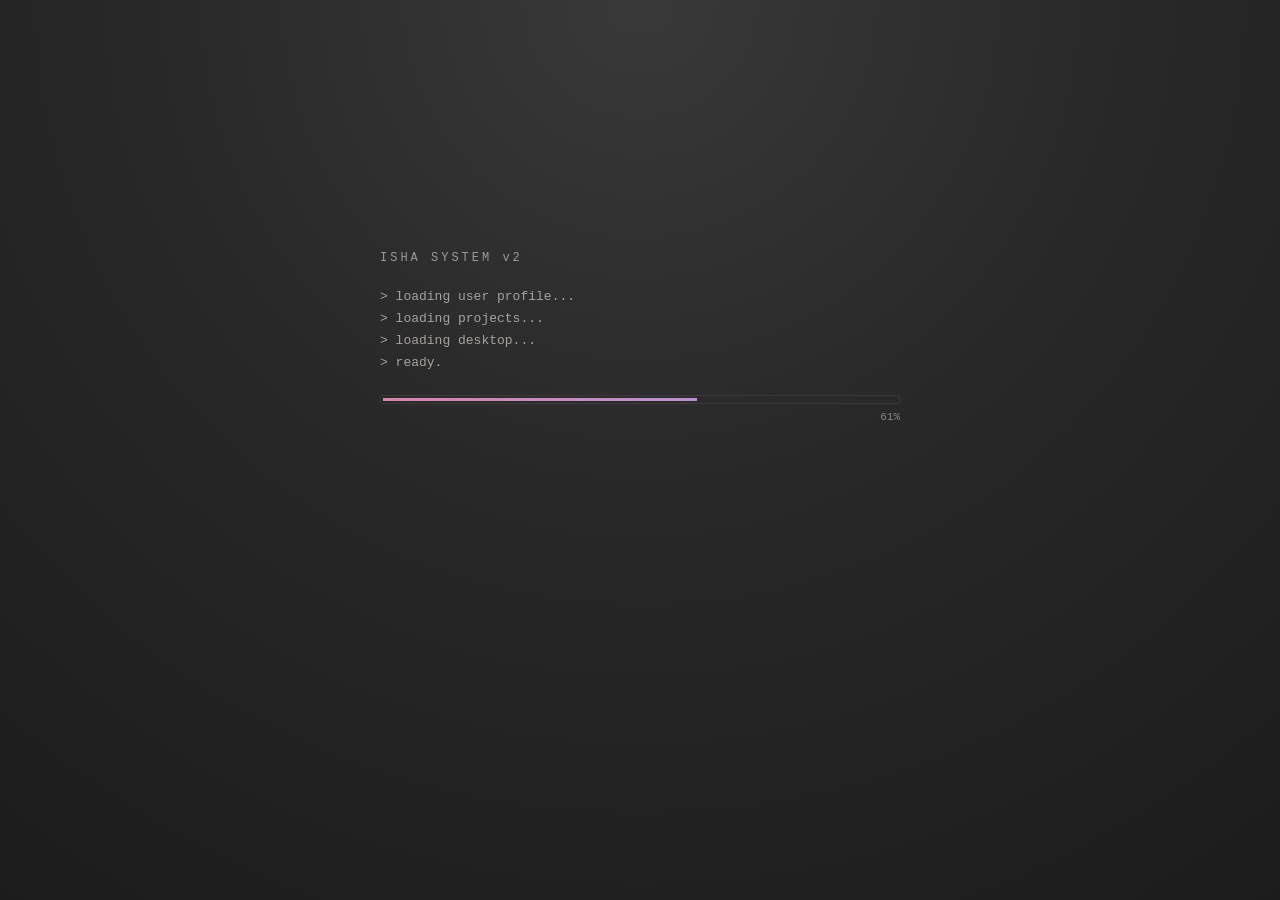
==== commit 2fc58282: "Add loading screen" ====
--- a/index.html
+++ b/index.html
@@ -21,6 +21,48 @@
 
 
 <body>
+
+<!-- =========================================
+     ISHA V2 BOOT SCREEN
+========================================= -->
+
+<div class="isha-loader" id="ishaLoader">
+
+    <div class="isha-loader-inner">
+
+        <p class="isha-loader-label">ISHA SYSTEM v2</p>
+
+        <div class="isha-loader-status">
+            <p>> loading user profile...</p>
+            <p>> loading projects...</p>
+            <p>> loading desktop...</p>
+            <p>> ready.</p>
+        </div>
+
+        <div class="isha-loader-track">
+            <div class="isha-loader-fill" id="ishaLoaderFill"></div>
+        </div>
+
+        <p class="isha-loader-percent" id="ishaLoaderPercent">0%</p>
+
+        <div class="isha-loader-welcome" id="ishaLoaderWelcome">
+            <h1>Welcome ♡</h1>
+
+            <p>isha.exe is ready.</p>
+
+            <p class="isha-loader-note">
+                For the best experience,<br>
+                view on a desktop or larger screen.
+            </p>
+
+            <button class="isha-loader-enter" id="ishaLoaderEnter">
+                ENTER DESKTOP
+            </button>
+        </div>
+
+    </div>
+
+</div>
 
 
   <!-- ==================================================
--- a/css/base.css
+++ b/css/base.css
@@ -113,4 +113,194 @@
   font-family: "Courier New", Courier, monospace;
 }
 
-
+/* ==================================================
+   ISHA V2 BOOT SCREEN
+================================================== */
+
+.isha-loader {
+    position: fixed;
+    inset: 0;
+    width: 100%;
+    height: 100vh;
+
+    background:
+        radial-gradient(
+            circle at top,
+            #3a3939 0%,
+            #292828 45%,
+            #1d1c1c 100%
+        );
+
+    display: flex;
+    align-items: center;
+    justify-content: center;
+
+    z-index: 999999;
+
+    transition:
+        opacity 0.6s ease,
+        visibility 0.6s ease;
+}
+
+.isha-loader.is-hidden {
+    opacity: 0;
+    visibility: hidden;
+    pointer-events: none;
+}
+
+.isha-loader-inner {
+    width: min(520px, 85%);
+
+    color: #d8d3cf;
+
+    font-family: "Courier New", monospace;
+
+    filter:
+        drop-shadow(
+            0 0 10px rgba(255,255,255,0.05)
+        );
+}
+
+.isha-loader-label {
+    margin-bottom: 24px;
+
+    font-size: 12px;
+    letter-spacing: 3px;
+    opacity: 0.65;
+}
+
+.isha-loader-status p {
+    margin: 7px 0;
+
+    font-size: 13px;
+
+    opacity: 0;
+    transform: translateY(5px);
+
+    animation: ishaStatusIn 0.4s forwards;
+}
+
+.isha-loader-status p:nth-child(1) {
+    animation-delay: 0.25s;
+}
+
+.isha-loader-status p:nth-child(2) {
+    animation-delay: 0.7s;
+}
+
+.isha-loader-status p:nth-child(3) {
+    animation-delay: 1.15s;
+}
+
+.isha-loader-status p:nth-child(4) {
+    animation-delay: 1.6s;
+}
+
+@keyframes ishaStatusIn {
+    to {
+        opacity: 0.7;
+        transform: translateY(0);
+    }
+}
+
+.isha-loader-track {
+    width: 100%;
+    height: 9px;
+
+    margin-top: 25px;
+    padding: 2px;
+
+    border: 1px solid rgba(96, 75, 88, 0.35);
+    border-radius: 2px;
+}
+
+.isha-loader-fill {
+    width: 0%;
+    height: 100%;
+
+    background:
+        linear-gradient(
+            90deg,
+            #d983ac,
+            #b593cb
+        );
+
+    transition: width 0.08s linear;
+}
+
+.isha-loader-percent {
+    margin-top: 7px;
+
+    text-align: right;
+    font-size: 11px;
+
+    opacity: 0.55;
+}
+
+.isha-loader-welcome {
+    margin-top: 36px;
+
+    text-align: center;
+
+    opacity: 0;
+    transform: translateY(10px);
+
+    pointer-events: none;
+
+    transition:
+        opacity 0.55s ease,
+        transform 0.55s ease;
+}
+
+.isha-loader-welcome.is-visible {
+    opacity: 1;
+    transform: translateY(0);
+
+    pointer-events: auto;
+}
+
+.isha-loader-welcome h1 {
+    margin-bottom: 10px;
+
+    font-size: 30px;
+    font-weight: normal;
+}
+
+.isha-loader-welcome p {
+    font-size: 13px;
+    line-height: 1.7;
+}
+
+.isha-loader-note {
+    margin: 20px 0;
+
+    opacity: 0.6;
+}
+
+.isha-loader-enter {
+    padding: 11px 22px;
+
+    background: transparent;
+    color: #d8d3cf;
+
+    border: 1px solid rgba(216,211,207,0.4);
+    border-radius: 3px;
+
+    font-family: "Courier New", monospace;
+    font-size: 11px;
+    letter-spacing: 2px;
+
+    cursor: pointer;
+
+    transition:
+        transform 0.2s ease,
+        background 0.2s ease,
+        color 0.2s ease;
+}
+
+.isha-loader-enter:hover {
+    transform: translateY(-2px);
+
+    background: #d8d3cf;
+    color: #242323;
+}
--- a/css/responsive.css
+++ b/css/responsive.css
@@ -1,165 +1,703 @@
 /* ==================================================
-   RESPONSIVE — ALL MEDIA QUERIES
+   RESPONSIVE — ISHA V2
 ================================================== */
 
-@media (max-width: 900px) {
+
+/* ==================================================
+   MEDIUM / TABLET
+   721px — 1100px
+================================================== */
+
+@media (max-width: 1100px) {
+
+  /* ------------------------------
+     TOP BAR
+  ------------------------------ */
+
+  .menu-bar {
+    padding: 0 16px;
+  }
+
+  .menu-left {
+    gap: 14px;
+  }
+
   .menu-nav {
     gap: 0;
   }
 
   .menu-nav button {
     padding: 7px 6px;
+    font-size: 13px;
+  }
+
+  .menu-right {
+    gap: 12px;
+  }
+
+  .top-status {
+    gap: 8px;
+  }
+
+  .top-date {
+    font-size: 12px;
+  }
+
+
+  /* ------------------------------
+     DESKTOP ICONS
+  ------------------------------ */
+
+  .desktop-icons {
+    width: 105px;
+
+    margin-left: 20px;
+    padding-top: 30px;
+
+    gap: 20px;
+  }
+
+  .desktop-icon {
+    width: 95px;
+  }
+
+  .desktop-icon-image {
+    width: 70px;
+    height: 70px;
+  }
+
+  .desktop-icon-label {
+    font-size: 12px;
+  }
+
+
+  /* ------------------------------
+     GENERAL WINDOWS
+  ------------------------------ */
+
+  .window {
+    max-width: calc(100vw - 170px);
+    max-height: calc(
+      100vh -
+      var(--topbar-height) -
+      var(--taskbar-height) -
+      30px
+    );
+  }
+
+
+  /* ------------------------------
+     WELCOME
+  ------------------------------ */
+
+  .welcome-window {
+    width: min(4800px, 55vw);
+
+    left: 160px;
+    top: 50px;
+  }
+
+  .welcome-content {
+    min-height: 330px;
+    padding: 34px 30px 28px;
+  }
+
+  .welcome-name-row h1 {
+    font-size: 62px;
+  }
+
+
+  /* ------------------------------
+     PROJECTS
+  ------------------------------ */
+
+  .work-window {
+    width: min(520px, 58vw);
+
+    left: 260px;
+    top: 65px;
+  }
+
+  .project-grid {
+    grid-template-columns: repeat(3, 1fr);
+    gap: 18px;
+    padding: 28px 20px;
+  }
+
+
+  .project-folder {
+    min-height: 125px;
+  }
+
+  .folder-art {
+    width: 105px;
+    height: 72px;
+  }
+
+  .project-name {
+    font-size: 12px;
+  }
+
+
+  /* ------------------------------
+     TOOLBAR
+  ------------------------------ */
+
+  .work-search {
+    width: 170px;
+  }
+
+
+  /* ------------------------------
+     TASKBAR
+  ------------------------------ */
+
+  .taskbar {
+    padding-left: 12px;
+    padding-right: 12px;
   }
 
   .task-tab {
-    min-width: auto;
-  }
-}
+    min-width: 0;
+  }
+
+}
+
+/* ==================================================
+   MOBILE
+   720px AND BELOW
+================================================== */
 
 @media (max-width: 720px) {
+
+  :root {
+    --topbar-height: 48px;
+    --taskbar-height: 58px;
+  }
+
+
+  /* ==================================================
+     TOP BAR
+  ================================================== */
+
   .menu-bar {
     padding: 0 12px;
   }
 
+  .menu-left {
+    gap: 0;
+  }
+
+  .brand-button {
+    gap: 7px;
+    font-size: 14px;
+  }
+
+  .brand-heart {
+    width: 24px;
+    height: 24px;
+
+    font-size: 16px;
+  }
+
+
+  /* desktop menu is too crowded on phone */
+
   .menu-nav {
     display: none;
   }
 
+
+  .menu-right {
+    gap: 8px;
+  }
+
+  .top-status {
+    display: none;
+  }
+
   .top-date {
-    font-size: 12px;
-  }
-
-  .desktop-icons {
-    margin-left: 12px;
-  }
-
-  .window {
-    top: 10%;
-    left: 50%;
-    width: 88vw;
-    transform: translateX(-50%);
-  }
+    font-size: 11px;
+  }
+
+
+  /* ==================================================
+     DESKTOP
+  ================================================== */
+
+  .desktop {
+    overflow: hidden;
+  }
+
+
+  /* ==================================================
+     DECORATIONS
+  ================================================== */
+
+  .desktop-decoration {
+    opacity: 0.55;
+  }
+
+  .decoration-four,
+  .decoration-five,
+  .decoration-six {
+    display: none;
+  }
+
+
+/* ==================================================
+   DESKTOP ICONS — MOBILE
+================================================== */
+
+.desktop-icons {
+  position: relative;
+
+  width: 95px;
+
+  display: flex;
+  flex-direction: column;
+  align-items: center;
+
+  gap: 18px;
+
+  margin-left: 10px;
+
+  padding-top: 25px;
+  padding-bottom: calc(var(--taskbar-height) + 20px);
+}
+
+.desktop-icon {
+  width: 85px;
+}
+
+.desktop-icon-image {
+  width: 60px;
+  height: 60px;
+}
+
+.desktop-icon-label {
+  font-size: 10px;
+}
+
+
+/* Trash stays in the same column */
+.desktop-trash {
+  grid-column: auto;
+}
+
+  /* ==================================================
+     ALL WINDOWS
+  ================================================== */
+
+ .window,
+.welcome-window,
+.work-window,
+.contact-window,
+.playground-window,
+.notes-window,
+.profile-window,
+.project-viewer {
+  top: 28px !important;
+  left: 96px !important;
+
+  width: calc(100% - 115px) !important;
+  max-width: 330px !important;
+
+  max-height: calc(
+    100% -
+    45px
+  );
+
+  transform: none !important;
+
+  border-radius: 12px;
+}
+
+  /* ==================================================
+     WINDOW HEADER
+  ================================================== */
+
+  .window-header {
+    min-height: 46px;
+
+    padding: 6px 7px 6px 12px;
+
+    cursor: default;
+  }
+
+.work-window {
+  width: calc(100% - 105px) !important;
+  max-width: 350px !important;
+}
+
+
+  .window-title {
+    gap: 7px;
+
+    font-size: 13px;
+  }
+
+
+  .window-controls {
+    gap: 4px;
+  }
+
+
+  .window-control {
+    width: 29px;
+    height: 29px;
+
+    font-size: 16px;
+  }
+
+
+  /* ==================================================
+     WELCOME
+  ================================================== */
+
+  .welcome-content {
+    min-height: 0;
+
+    padding: 28px 22px 25px;
+  }
+
+
+  .welcome-small {
+    font-size: 17px;
+  }
+
+
+  .welcome-name-row {
+    gap: 9px;
+
+    margin-bottom: 14px;
+  }
+
+
+  .welcome-name-row h1 {
+    font-size: clamp(45px, 16vw, 62px);
+
+    letter-spacing: 1px;
+  }
+
+
+  .welcome-heart {
+    width: 34px;
+    height: 34px;
+
+    border-width: 2px;
+
+    font-size: 21px;
+  }
+
+
+  .welcome-role {
+    width: 100%;
+
+    padding: 7px 10px;
+
+    margin-bottom: 20px;
+
+    font-size: 11px;
+
+    text-align: center;
+  }
+
+
+  .speech-bubble {
+    width: 100%;
+
+    padding: 15px;
+
+    font-size: 13px;
+
+    text-align: center;
+  }
+
+
+  /* ==================================================
+     PROJECTS WINDOW
+  ================================================== */
+
+  .work-toolbar {
+    flex-wrap: wrap;
+
+    gap: 7px;
+
+    padding: 10px;
+  }
+
+
+  .work-navigation button,
+  .view-button {
+    width: 30px;
+    height: 30px;
+  }
+
+
+  .work-search {
+    width: 100%;
+
+    order: 3;
+
+    margin-left: 0;
+  }
+
+
+  .project-grid {
+ grid-template-columns: repeat(2, 1fr);
+
+    gap: 15px 6px;
+
+    padding: 24px 8px;
+
+    overflow-y: auto;
+
+    max-height:
+      calc(
+        100vh -
+        var(--topbar-height) -
+        var(--taskbar-height) -
+        150px
+      );
+  }
+
+
+  .project-folder {
+    min-height: 108px;
+
+    padding: 8px 3px;
+  }
+
+
+.folder-art {
+  width: 88px;
+  height: 62px;
+}
+
+
+  .project-folder-tab {
+    width: 45px;
+    height: 18px;
+
+    top: -15px;
+  }
+
+
+  .folder-symbol {
+    width: 36px;
+    height: 36px;
+
+    font-size: 19px;
+  }
+
+
+  .project-name {
+max-width: 90px;
+  font-size: 10px;
+
+    text-align: center;
+  }
+
+
+  /* ==================================================
+     GENERAL APP CONTENT
+  ================================================== */
+
+  .window-content {
+    padding: 24px 20px;
+
+    overflow-y: auto;
+
+    max-height:
+      calc(
+        100vh -
+        var(--topbar-height) -
+        var(--taskbar-height) -
+        90px
+      );
+  }
+
+
+  .window-content h1 {
+    font-size: 30px;
+  }
+
+
+  .about-copy {
+    font-size: 14px;
+  }
+
+
+  .window-tags {
+    gap: 8px;
+  }
+
+
+  .window-tags span {
+    min-width: 0;
+
+    flex: 1 1 100px;
+
+    padding: 7px 8px;
+
+    font-size: 11px;
+  }
+
+
+  /* ==================================================
+     PROFILE / SECRET FILE
+  ================================================== */
+
+  .profile-content {
+    grid-template-columns: 1fr;
+
+    text-align: center;
+
+    overflow-y: auto;
+  }
+
+
+  .profile-row {
+    grid-template-columns: 1fr;
+
+    gap: 3px;
+  }
+
+
+  /* ==================================================
+     PROJECT VIEWER
+  ================================================== */
+
+  .project-viewer {
+    height:
+      calc(
+        100% -
+        28px
+      ) !important;
+  }
+
+
+  .project-viewer-content {
+    height:
+      calc(
+        100% -
+        46px
+      );
+  }
+
+
+  #project-frame {
+    width: 100%;
+    height: 100%;
+  }
+
+/* ==================================================
+   ABOUT ME — MOBILE
+================================================== */
+
+.profile-window {
+  top: 65px !important;
+  left: 65px !important;
+
+  width: calc(100% - 80px) !important;
+  max-width: 350px !important;
+
+  height: auto !important;
+  max-height: none !important;
+
+  border-radius: 10px;
+  overflow: hidden;
+}
+
+
+/* hide avatar + little heart */
+.profile-avatar-area {
+  display: none;
+}
+
+
+/* use the whole card width */
+.profile-content {
+  display: block;
+
+  padding: 22px 24px 24px;
+
+  text-align: left;
+
+  overflow: visible;
+}
+
+
+/* each information row */
+.profile-row {
+  display: grid;
+
+  grid-template-columns: 72px 1fr;
+
+  align-items: start;
+
+  gap: 10px;
+
+  margin-bottom: 12px;
+}
+
+
+/* NAME / ROLE / STATUS etc */
+.profile-label {
+  font-size: 7px;
+  letter-spacing: 1px;
+
+  padding-top: 2px;
+}
+
+
+/* actual information */
+.profile-value {
+  font-size: 10px;
+  line-height: 1.35;
+}
+
+
+/* energy hearts */
+.profile-energy {
+  font-size: 11px;
+  letter-spacing: 1px;
+}
+
+
+/* matcha blocks */
+.profile-matcha {
+  font-size: 10px;
+  letter-spacing: 1px;
+}
+
+  /* ==================================================
+     TASKBAR
+  ================================================== */
+
+  .taskbar {
+    padding: 6px 8px;
+  }
+
 
   .task-tab {
     display: none;
   }
 
-  .taskbar {
-    padding: 7px 10px;
-  }
+
+  .taskbar-left {
+    gap: 6px;
+  }
+
 
   .taskbar-right {
-    gap: 9px;
-  }
-}
-
-@media (max-width: 720px) {
-
-  .welcome-window {
-    top: 7%;
-    left: 50%;
-
-    width: 88vw;
-
-    transform: translateX(-50%);
-  }
-
-
-  .welcome-content {
-    grid-template-columns: 1fr;
-
-    padding: 30px 24px 28px;
-  }
-
-
-  .welcome-character {
-    display: none;
-  }
-
-
-  .welcome-name-row h1 {
-    font-size: 54px;
-  }
-
-
-  .welcome-role {
-    font-size: 12px;
-  }
-
-
-  .speech-bubble {
-    width: 100%;
-  }
-
-
-  .speech-bubble::after {
-    display: none;
-  }
-
-}
-
-@media (max-width: 900px) {
-
-  .work-window {
-    width: min(560px, 78vw);
-
-    left: 280px;
-  }
-
-  .project-grid {
-    grid-template-columns:
-      repeat(2, 1fr);
-  }
-
-}
-
-@media (max-width: 720px) {
-
-  .work-window {
-    left: 50%;
-
-    width: 88vw;
-
-    transform:
-      translateX(-50%);
-  }
-
-  .work-toolbar {
-    flex-wrap: wrap;
-  }
-
-  .work-search {
-    width: 100%;
-
-    order: 3;
-  }
-
-  .project-grid {
-    grid-template-columns:
-      repeat(2, 1fr);
-
-    gap: 22px;
-
-    padding:
-      30px 20px;
-  }
-
-}
-
-@media (max-width: 720px) {
-  .profile-window {
-    left: 50%;
-    width: 88vw;
-    transform: translateX(-50%);
-  }
-
-  .profile-content {
-    grid-template-columns: 1fr;
-    text-align: center;
-  }
-
-  .profile-row {
-    grid-template-columns: 1fr;
-    gap: 3px;
-  }
-}
+    gap: 7px;
+  }
+
+
+  .taskbar-time {
+    font-size: 11px;
+  }
+
+}
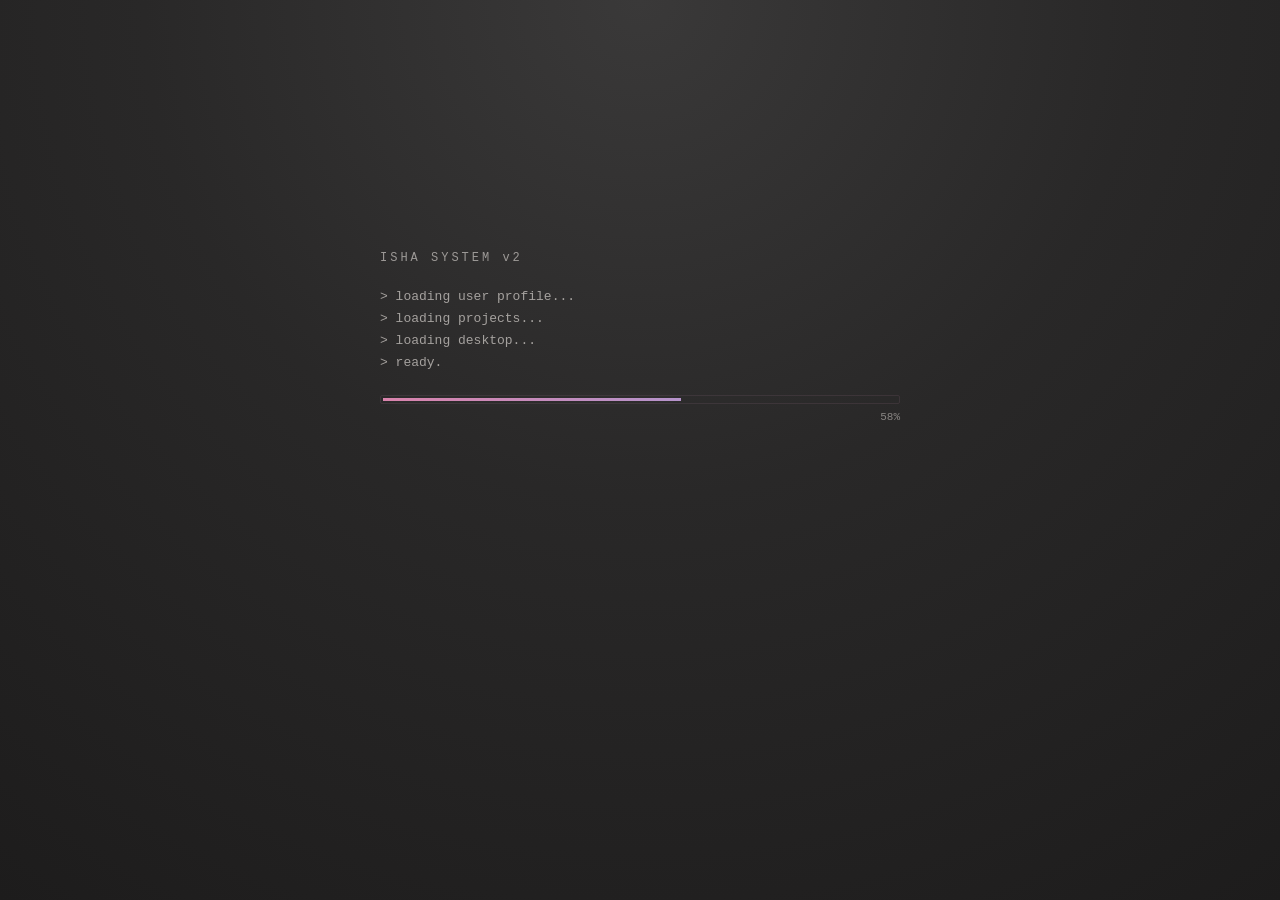
==== commit 5653cdc2: "update pls" ====
--- a/index.html
+++ b/index.html
@@ -668,7 +668,7 @@
   </span>
 
   <span class="project-name">
-    GAME UI
+    BADA LEE
   </span>
 
   <span class="project-star">
@@ -1440,7 +1440,7 @@
     data-file-project="game-ui"
   >
     <span>◫</span>
-    <span>GAME UI</span>
+    <span>BADA LEE</span>
   </button>
 
 
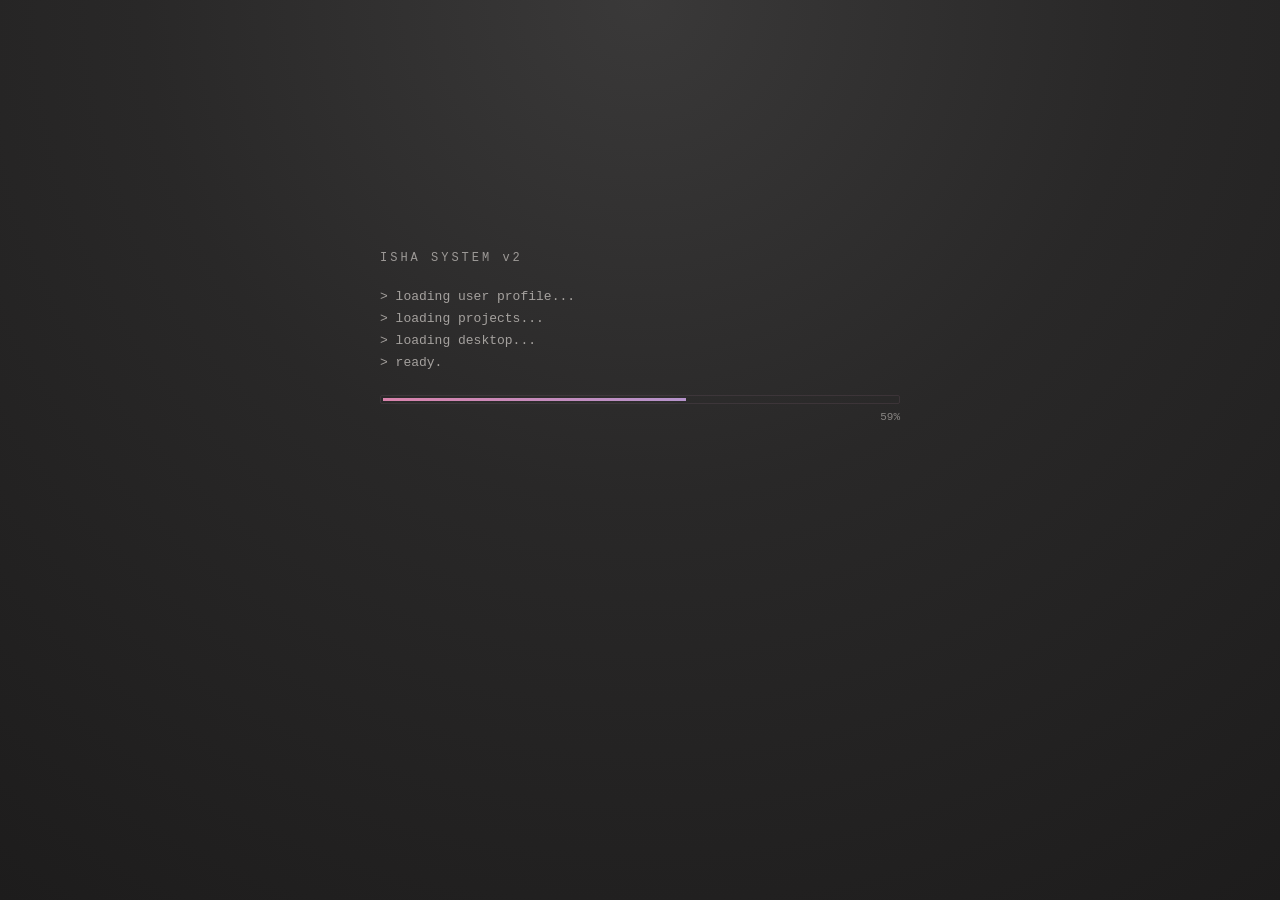
==== commit d5ab54f7: "Skill added" ====
--- a/index.html
+++ b/index.html
@@ -274,6 +274,23 @@
     Contact
   </span>
 
+</button>
+
+<!-- SKILLS -->
+
+<button
+  class="desktop-icon"
+  data-window="skills-window"
+>
+  <img
+    src="images/skills.png"
+    alt=""
+    class="desktop-icon-image"
+  >
+
+  <span class="desktop-icon-label">
+    Skills
+  </span>
 </button>
         
         
@@ -968,6 +985,116 @@
 </section>
 
 <!-- ==================================================
+     SKILLS.EXE WINDOW
+=================================================== -->
+
+<section
+  class="window skills-window"
+  id="skills-window"
+  aria-label="Skills and tools"
+>
+
+  <div class="window-header">
+
+    <div class="window-title">
+      <span>♡</span>
+      <span>skills.exe</span>
+    </div>
+
+    <div class="window-controls">
+
+      <button
+        class="window-control"
+        aria-label="Minimize skills"
+      >
+        —
+      </button>
+
+      <button
+        class="window-control window-close"
+        aria-label="Close skills"
+      >
+        ×
+      </button>
+
+    </div>
+
+  </div>
+
+
+  <div class="skills-content">
+
+    <div class="skills-heading">
+
+      <p class="skills-small">
+        MY LITTLE TOOLBOX ♡
+      </p>
+
+      <h2>
+        Skills &amp; Tools
+      </h2>
+
+    </div>
+
+
+    <div class="skills-grid">
+
+  <div class="skill-item">
+    <div class="skill-icon">&lt;/&gt;</div>
+    <span>HTML</span>
+  </div>
+
+  <div class="skill-item">
+    <div class="skill-icon">{ }</div>
+    <span>CSS</span>
+  </div>
+
+  <div class="skill-item">
+    <div class="skill-icon">JS</div>
+    <span>JAVASCRIPT</span>
+  </div>
+
+  <div class="skill-item">
+    <div class="skill-icon">Ps</div>
+    <span>PHOTOSHOP</span>
+  </div>
+
+  <div class="skill-item">
+    <div class="skill-icon">Ai</div>
+    <span>ILLUSTRATOR</span>
+  </div>
+
+  <div class="skill-item">
+    <div class="skill-icon">Id</div>
+    <span>INDESIGN</span>
+  </div>
+
+  <div class="skill-item">
+    <div class="skill-icon">Ae</div>
+    <span>AFTER EFFECTS</span>
+  </div>
+
+  <div class="skill-item">
+    <div class="skill-icon">F</div>
+    <span>FIGMA</span>
+  </div>
+
+  <div class="skill-item">
+    <div class="skill-icon">⌘</div>
+    <span>GITHUB</span>
+  </div>
+
+    </div>
+
+    <span class="skills-doodle skills-doodle-one">✦</span>
+    <span class="skills-doodle skills-doodle-two">♡</span>
+    <span class="skills-doodle skills-doodle-three">↗</span>
+
+  </div>
+
+</section>
+
+<!-- ==================================================
      PROJECT VIEWER
 =================================================== -->
 
--- a/css/apps.css
+++ b/css/apps.css
@@ -1039,6 +1039,182 @@
   right: 12px;
   bottom:10px;
   font-size: 18px;
+}
+
+/* ==================================================
+   SKILLS.EXE
+================================================== */
+
+.skills-window {
+  width: min(620px, 72vw);
+
+  top: 18%;
+  left: 38%;
+}
+
+
+.skills-window .window-header {
+  background: linear-gradient(
+    to bottom,
+    #cfe8f6,
+    #a9cfe5
+  );
+}
+
+
+/* CONTENT */
+
+.skills-content {
+  position: relative;
+
+  padding: 26px 32px 30px;
+
+  background:
+    linear-gradient(
+      rgba(85, 69, 63, 0.05) 1px,
+      transparent 1px
+    ),
+    linear-gradient(
+      90deg,
+      rgba(85, 69, 63, 0.05) 1px,
+      transparent 1px
+    ),
+    var(--cream);
+
+  background-size: 24px 24px;
+}
+
+
+/* HEADING */
+
+.skills-heading {
+  margin-bottom: 22px;
+}
+
+.skills-small {
+  margin: 0 0 4px;
+
+  font-size: 9px;
+  font-weight: 700;
+
+  letter-spacing: 1px;
+
+  color: var(--brown-soft);
+}
+
+.skills-heading h2 {
+  margin: 0 0 5px;
+
+  font-size: 25px;
+
+  color: #5e8dab;
+}
+
+
+/* 3 X 3 GRID */
+
+.skills-grid {
+  display: grid;
+
+  grid-template-columns: repeat(3, 1fr);
+
+  gap: 20px 28px;
+
+  max-width: 430px;
+
+  margin: 0 auto;
+}
+
+
+/* ITEMS */
+
+.skill-item {
+  display: flex;
+  flex-direction: column;
+  align-items: center;
+
+  gap: 7px;
+
+  text-align: center;
+}
+
+.skill-icon {
+  width: 58px;
+  height: 52px;
+
+  display: grid;
+  place-items: center;
+
+  background: #cfe8f6;
+
+  border: 2px solid var(--brown);
+  border-radius: 9px;
+
+  box-shadow:
+    3px 3px 0 rgba(85, 69, 63, 0.10);
+
+  color: var(--brown);
+
+  font-family: "Courier New", monospace;
+  font-size: 18px;
+  font-weight: 700;
+
+  transition:
+    transform 0.15s ease,
+    background 0.15s ease;
+}
+
+.skill-item:nth-child(2n) .skill-icon {
+  transform: rotate(1deg);
+}
+
+.skill-item:nth-child(3n) .skill-icon {
+  transform: rotate(-1deg);
+}
+
+.skill-item:hover .skill-icon {
+  transform:
+    translateY(-4px)
+    rotate(-2deg);
+
+  background: #b7d9ee;
+}
+
+.skill-item span {
+  font-size: 8px;
+  font-weight: 700;
+
+  letter-spacing: 0.4px;
+}
+
+
+/* DOODLES */
+
+.skills-doodle {
+  position: absolute;
+
+  pointer-events: none;
+}
+
+.skills-doodle-one {
+  top: 26px;
+  right: 34px;
+
+  color: #e9b855;
+}
+
+.skills-doodle-two {
+  right: 25px;
+  bottom: 22px;
+
+  color: #ef9caf;
+}
+
+.skills-doodle-three {
+  left: 20px;
+  top: 74px;
+
+  color: #7aaac7;
 }
 
 /* ==================================================
@@ -1409,7 +1585,58 @@
   background:
     #f8e4a9;
 }
-
 /* ==================================================
-   MOBILE
+   SKILLS.EXE — FINAL DESKTOP OVERRIDE
 ================================================== */
+
+.skills-window {
+  width: 560px;
+  height: auto;
+  max-height: none;
+
+  top: 16%;
+  left: 39%;
+}
+
+.skills-content {
+  height: auto;
+  min-height: 0;
+
+  padding: 22px 28px 28px;
+}
+
+
+/* 3 × 3 */
+
+.skills-grid {
+  display: grid;
+
+  grid-template-columns: repeat(3, 1fr);
+
+  gap: 18px 24px;
+
+  width: 100%;
+  max-width: 390px;
+
+  margin: 18px auto 0;
+}
+
+
+/* smaller tiles */
+
+.skill-icon {
+  width: 54px;
+  height: 48px;
+
+  font-size: 17px;
+}
+
+
+.skill-item {
+  gap: 5px;
+}
+
+
+.skill-item span {
+  font-size: 7px;
+}
--- a/css/responsive.css
+++ b/css/responsive.css
@@ -7,8 +7,11 @@
    MEDIUM / TABLET
    721px — 1100px
 ================================================== */
-
 @media (max-width: 1100px) {
+
+  .skills-grid {
+    grid-template-columns: repeat(3, 1fr);
+  }
 
   /* ------------------------------
      TOP BAR
@@ -90,12 +93,11 @@
      WELCOME
   ------------------------------ */
 
-  .welcome-window {
-    width: min(4800px, 55vw);
-
-    left: 160px;
-    top: 50px;
-  }
+.welcome-window {
+  width: min(480px, 55vw);
+  left: 160px;
+  top: 50px;
+}
 
   .welcome-content {
     min-height: 330px;
@@ -289,11 +291,12 @@
      ALL WINDOWS
   ================================================== */
 
- .window,
+.window,
 .welcome-window,
 .work-window,
 .contact-window,
 .playground-window,
+.skills-window,
 .notes-window,
 .profile-window,
 .project-viewer {
@@ -700,4 +703,57 @@
     font-size: 11px;
   }
 
-}+
+.taskbar-time {
+  font-size: 11px;
+}
+
+
+/* ==================================================
+   SKILLS — MOBILE
+================================================== */
+
+.skills-content {
+  padding: 22px 14px 26px;
+
+  max-height:
+    calc(
+      100vh -
+      var(--topbar-height) -
+      var(--taskbar-height) -
+      90px
+    );
+
+  overflow-y: auto;
+}
+
+
+.skills-heading h2 {
+  font-size: 22px;
+}
+
+
+.skills-description {
+  font-size: 10px;
+}
+
+
+.skills-grid {
+  grid-template-columns: repeat(3, 1fr);
+  gap: 22px 8px;
+}
+
+
+.skill-icon {
+  width: 58px;
+  height: 54px;
+
+  font-size: 17px;
+}
+
+
+.skill-item span {
+  font-size: 8px;
+}
+
+} 
